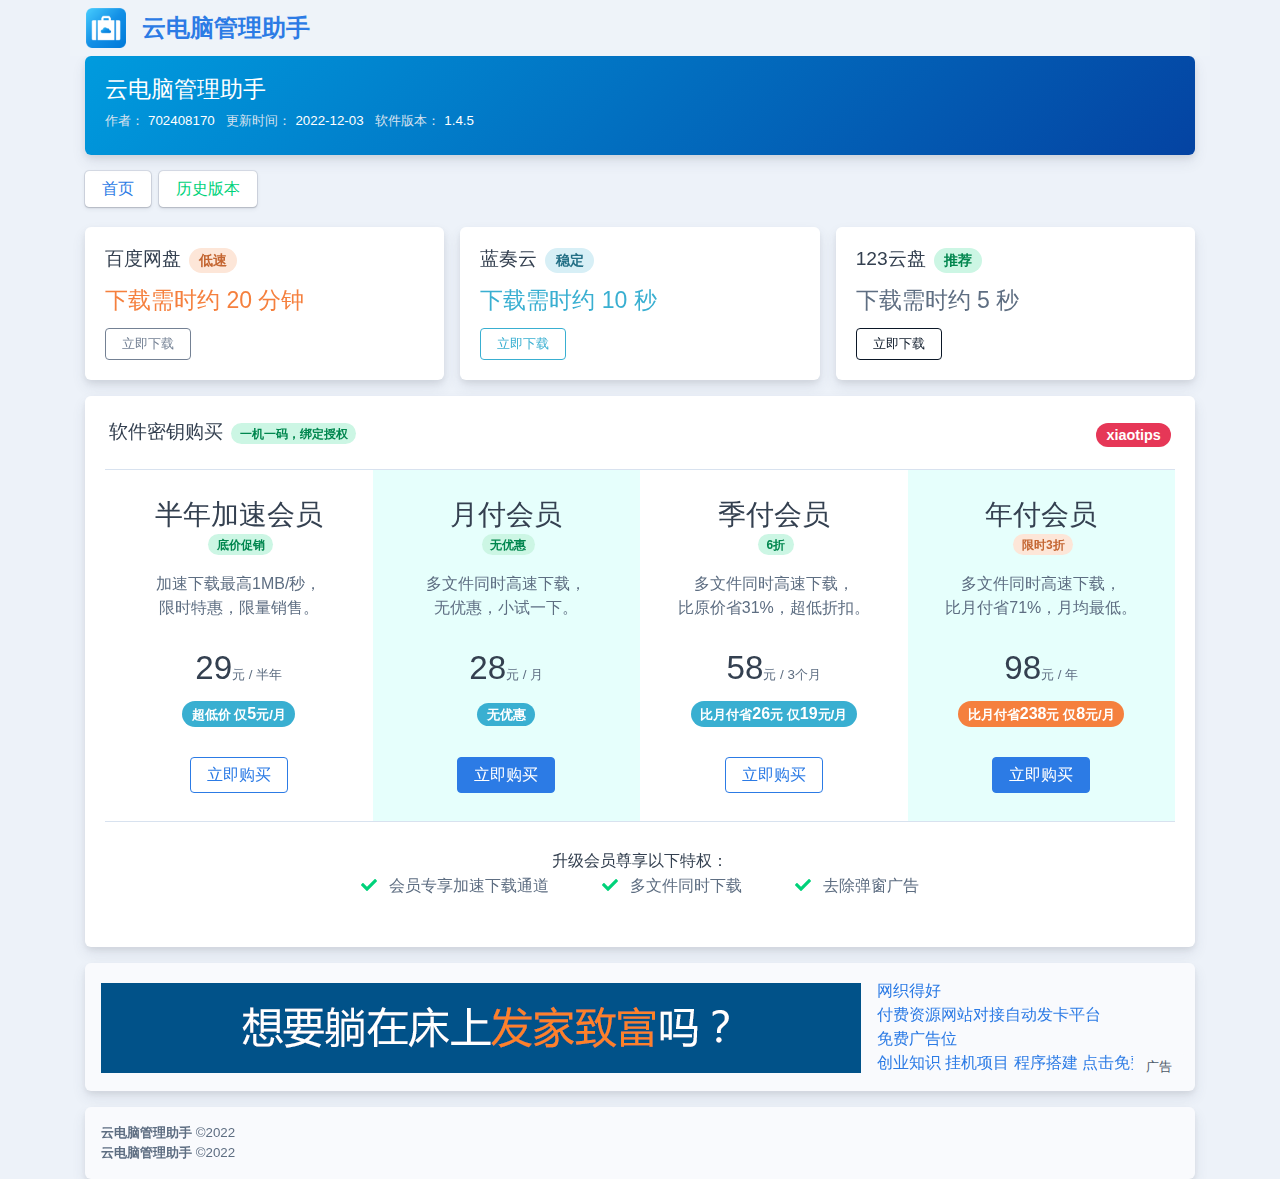
==== index.html @ 450df291 "Add files via upload" ====
<!DOCTYPE html>
<!-- saved from url=(0077)file:///L:/%E5%BF%AB%E9%80%9F%E8%AE%BF%E9%97%AE/%E6%A1%8C%E9%9D%A2/index.html -->
<html dir="ltr" class="fontawesome-i2svg-active fontawesome-i2svg-complete"><head><meta http-equiv="Content-Type" content="text/html; charset=UTF-8">
    
    <meta name="viewport" content="width=device-width,initial-scale=1">
	<meta name="renderer" content="webkit">
	<meta name="force-rendering" content="webkit">
	<meta http-equiv="X-UA-Compatible" content="IE=edge,chrome=1">
	<meta name="referrer" content="always">


    <!-- ===============================================-->
    <!--    Document Title-->
    <!-- ===============================================-->
    <title>云电脑管理助手 - 下载</title>


    <!-- ===============================================-->
    <!--    Favicons-->
    <!-- ===============================================-->
    <style type="text/css">svg:not(:root).svg-inline--fa{overflow:visible}.svg-inline--fa{display:inline-block;font-size:inherit;height:1em;overflow:visible;vertical-align:-.125em}.svg-inline--fa.fa-lg{vertical-align:-.225em}.svg-inline--fa.fa-w-1{width:.0625em}.svg-inline--fa.fa-w-2{width:.125em}.svg-inline--fa.fa-w-3{width:.1875em}.svg-inline--fa.fa-w-4{width:.25em}.svg-inline--fa.fa-w-5{width:.3125em}.svg-inline--fa.fa-w-6{width:.375em}.svg-inline--fa.fa-w-7{width:.4375em}.svg-inline--fa.fa-w-8{width:.5em}.svg-inline--fa.fa-w-9{width:.5625em}.svg-inline--fa.fa-w-10{width:.625em}.svg-inline--fa.fa-w-11{width:.6875em}.svg-inline--fa.fa-w-12{width:.75em}.svg-inline--fa.fa-w-13{width:.8125em}.svg-inline--fa.fa-w-14{width:.875em}.svg-inline--fa.fa-w-15{width:.9375em}.svg-inline--fa.fa-w-16{width:1em}.svg-inline--fa.fa-w-17{width:1.0625em}.svg-inline--fa.fa-w-18{width:1.125em}.svg-inline--fa.fa-w-19{width:1.1875em}.svg-inline--fa.fa-w-20{width:1.25em}.svg-inline--fa.fa-pull-left{margin-right:.3em;width:auto}.svg-inline--fa.fa-pull-right{margin-left:.3em;width:auto}.svg-inline--fa.fa-border{height:1.5em}.svg-inline--fa.fa-li{width:2em}.svg-inline--fa.fa-fw{width:1.25em}.fa-layers svg.svg-inline--fa{bottom:0;left:0;margin:auto;position:absolute;right:0;top:0}.fa-layers{display:inline-block;height:1em;position:relative;text-align:center;vertical-align:-.125em;width:1em}.fa-layers svg.svg-inline--fa{-webkit-transform-origin:center center;transform-origin:center center}.fa-layers-counter,.fa-layers-text{display:inline-block;position:absolute;text-align:center}.fa-layers-text{left:50%;top:50%;-webkit-transform:translate(-50%,-50%);transform:translate(-50%,-50%);-webkit-transform-origin:center center;transform-origin:center center}.fa-layers-counter{background-color:#ff253a;border-radius:1em;-webkit-box-sizing:border-box;box-sizing:border-box;color:#fff;height:1.5em;line-height:1;max-width:5em;min-width:1.5em;overflow:hidden;padding:.25em;right:0;text-overflow:ellipsis;top:0;-webkit-transform:scale(.25);transform:scale(.25);-webkit-transform-origin:top right;transform-origin:top right}.fa-layers-bottom-right{bottom:0;right:0;top:auto;-webkit-transform:scale(.25);transform:scale(.25);-webkit-transform-origin:bottom right;transform-origin:bottom right}.fa-layers-bottom-left{bottom:0;left:0;right:auto;top:auto;-webkit-transform:scale(.25);transform:scale(.25);-webkit-transform-origin:bottom left;transform-origin:bottom left}.fa-layers-top-right{right:0;top:0;-webkit-transform:scale(.25);transform:scale(.25);-webkit-transform-origin:top right;transform-origin:top right}.fa-layers-top-left{left:0;right:auto;top:0;-webkit-transform:scale(.25);transform:scale(.25);-webkit-transform-origin:top left;transform-origin:top left}.fa-lg{font-size:1.3333333333em;line-height:.75em;vertical-align:-.0667em}.fa-xs{font-size:.75em}.fa-sm{font-size:.875em}.fa-1x{font-size:1em}.fa-2x{font-size:2em}.fa-3x{font-size:3em}.fa-4x{font-size:4em}.fa-5x{font-size:5em}.fa-6x{font-size:6em}.fa-7x{font-size:7em}.fa-8x{font-size:8em}.fa-9x{font-size:9em}.fa-10x{font-size:10em}.fa-fw{text-align:center;width:1.25em}.fa-ul{list-style-type:none;margin-left:2.5em;padding-left:0}.fa-ul>li{position:relative}.fa-li{left:-2em;position:absolute;text-align:center;width:2em;line-height:inherit}.fa-border{border:solid .08em #eee;border-radius:.1em;padding:.2em .25em .15em}.fa-pull-left{float:left}.fa-pull-right{float:right}.fa.fa-pull-left,.fab.fa-pull-left,.fal.fa-pull-left,.far.fa-pull-left,.fas.fa-pull-left{margin-right:.3em}.fa.fa-pull-right,.fab.fa-pull-right,.fal.fa-pull-right,.far.fa-pull-right,.fas.fa-pull-right{margin-left:.3em}.fa-spin{-webkit-animation:fa-spin 2s infinite linear;animation:fa-spin 2s infinite linear}.fa-pulse{-webkit-animation:fa-spin 1s infinite steps(8);animation:fa-spin 1s infinite steps(8)}@-webkit-keyframes fa-spin{0%{-webkit-transform:rotate(0);transform:rotate(0)}100%{-webkit-transform:rotate(360deg);transform:rotate(360deg)}}@keyframes fa-spin{0%{-webkit-transform:rotate(0);transform:rotate(0)}100%{-webkit-transform:rotate(360deg);transform:rotate(360deg)}}.fa-rotate-90{-webkit-transform:rotate(90deg);transform:rotate(90deg)}.fa-rotate-180{-webkit-transform:rotate(180deg);transform:rotate(180deg)}.fa-rotate-270{-webkit-transform:rotate(270deg);transform:rotate(270deg)}.fa-flip-horizontal{-webkit-transform:scale(-1,1);transform:scale(-1,1)}.fa-flip-vertical{-webkit-transform:scale(1,-1);transform:scale(1,-1)}.fa-flip-both,.fa-flip-horizontal.fa-flip-vertical{-webkit-transform:scale(-1,-1);transform:scale(-1,-1)}:root .fa-flip-both,:root .fa-flip-horizontal,:root .fa-flip-vertical,:root .fa-rotate-180,:root .fa-rotate-270,:root .fa-rotate-90{-webkit-filter:none;filter:none}.fa-stack{display:inline-block;height:2em;position:relative;width:2.5em}.fa-stack-1x,.fa-stack-2x{bottom:0;left:0;margin:auto;position:absolute;right:0;top:0}.svg-inline--fa.fa-stack-1x{height:1em;width:1.25em}.svg-inline--fa.fa-stack-2x{height:2em;width:2.5em}.fa-inverse{color:#fff}.sr-only{border:0;clip:rect(0,0,0,0);height:1px;margin:-1px;overflow:hidden;padding:0;position:absolute;width:1px}.sr-only-focusable:active,.sr-only-focusable:focus{clip:auto;height:auto;margin:0;overflow:visible;position:static;width:auto}.svg-inline--fa .fa-primary{fill:var(--fa-primary-color,currentColor);opacity:1;opacity:var(--fa-primary-opacity,1)}.svg-inline--fa .fa-secondary{fill:var(--fa-secondary-color,currentColor);opacity:.4;opacity:var(--fa-secondary-opacity,.4)}.svg-inline--fa.fa-swap-opacity .fa-primary{opacity:.4;opacity:var(--fa-secondary-opacity,.4)}.svg-inline--fa.fa-swap-opacity .fa-secondary{opacity:1;opacity:var(--fa-primary-opacity,1)}.svg-inline--fa mask .fa-primary,.svg-inline--fa mask .fa-secondary{fill:#000}.fad.fa-inverse{color:#fff}</style><style type="text/css">svg:not(:root).svg-inline--fa{overflow:visible}.svg-inline--fa{display:inline-block;font-size:inherit;height:1em;overflow:visible;vertical-align:-.125em}.svg-inline--fa.fa-lg{vertical-align:-.225em}.svg-inline--fa.fa-w-1{width:.0625em}.svg-inline--fa.fa-w-2{width:.125em}.svg-inline--fa.fa-w-3{width:.1875em}.svg-inline--fa.fa-w-4{width:.25em}.svg-inline--fa.fa-w-5{width:.3125em}.svg-inline--fa.fa-w-6{width:.375em}.svg-inline--fa.fa-w-7{width:.4375em}.svg-inline--fa.fa-w-8{width:.5em}.svg-inline--fa.fa-w-9{width:.5625em}.svg-inline--fa.fa-w-10{width:.625em}.svg-inline--fa.fa-w-11{width:.6875em}.svg-inline--fa.fa-w-12{width:.75em}.svg-inline--fa.fa-w-13{width:.8125em}.svg-inline--fa.fa-w-14{width:.875em}.svg-inline--fa.fa-w-15{width:.9375em}.svg-inline--fa.fa-w-16{width:1em}.svg-inline--fa.fa-w-17{width:1.0625em}.svg-inline--fa.fa-w-18{width:1.125em}.svg-inline--fa.fa-w-19{width:1.1875em}.svg-inline--fa.fa-w-20{width:1.25em}.svg-inline--fa.fa-pull-left{margin-right:.3em;width:auto}.svg-inline--fa.fa-pull-right{margin-left:.3em;width:auto}.svg-inline--fa.fa-border{height:1.5em}.svg-inline--fa.fa-li{width:2em}.svg-inline--fa.fa-fw{width:1.25em}.fa-layers svg.svg-inline--fa{bottom:0;left:0;margin:auto;position:absolute;right:0;top:0}.fa-layers{display:inline-block;height:1em;position:relative;text-align:center;vertical-align:-.125em;width:1em}.fa-layers svg.svg-inline--fa{-webkit-transform-origin:center center;transform-origin:center center}.fa-layers-counter,.fa-layers-text{display:inline-block;position:absolute;text-align:center}.fa-layers-text{left:50%;top:50%;-webkit-transform:translate(-50%,-50%);transform:translate(-50%,-50%);-webkit-transform-origin:center center;transform-origin:center center}.fa-layers-counter{background-color:#ff253a;border-radius:1em;-webkit-box-sizing:border-box;box-sizing:border-box;color:#fff;height:1.5em;line-height:1;max-width:5em;min-width:1.5em;overflow:hidden;padding:.25em;right:0;text-overflow:ellipsis;top:0;-webkit-transform:scale(.25);transform:scale(.25);-webkit-transform-origin:top right;transform-origin:top right}.fa-layers-bottom-right{bottom:0;right:0;top:auto;-webkit-transform:scale(.25);transform:scale(.25);-webkit-transform-origin:bottom right;transform-origin:bottom right}.fa-layers-bottom-left{bottom:0;left:0;right:auto;top:auto;-webkit-transform:scale(.25);transform:scale(.25);-webkit-transform-origin:bottom left;transform-origin:bottom left}.fa-layers-top-right{right:0;top:0;-webkit-transform:scale(.25);transform:scale(.25);-webkit-transform-origin:top right;transform-origin:top right}.fa-layers-top-left{left:0;right:auto;top:0;-webkit-transform:scale(.25);transform:scale(.25);-webkit-transform-origin:top left;transform-origin:top left}.fa-lg{font-size:1.3333333333em;line-height:.75em;vertical-align:-.0667em}.fa-xs{font-size:.75em}.fa-sm{font-size:.875em}.fa-1x{font-size:1em}.fa-2x{font-size:2em}.fa-3x{font-size:3em}.fa-4x{font-size:4em}.fa-5x{font-size:5em}.fa-6x{font-size:6em}.fa-7x{font-size:7em}.fa-8x{font-size:8em}.fa-9x{font-size:9em}.fa-10x{font-size:10em}.fa-fw{text-align:center;width:1.25em}.fa-ul{list-style-type:none;margin-left:2.5em;padding-left:0}.fa-ul>li{position:relative}.fa-li{left:-2em;position:absolute;text-align:center;width:2em;line-height:inherit}.fa-border{border:solid .08em #eee;border-radius:.1em;padding:.2em .25em .15em}.fa-pull-left{float:left}.fa-pull-right{float:right}.fa.fa-pull-left,.fab.fa-pull-left,.fal.fa-pull-left,.far.fa-pull-left,.fas.fa-pull-left{margin-right:.3em}.fa.fa-pull-right,.fab.fa-pull-right,.fal.fa-pull-right,.far.fa-pull-right,.fas.fa-pull-right{margin-left:.3em}.fa-spin{-webkit-animation:fa-spin 2s infinite linear;animation:fa-spin 2s infinite linear}.fa-pulse{-webkit-animation:fa-spin 1s infinite steps(8);animation:fa-spin 1s infinite steps(8)}@-webkit-keyframes fa-spin{0%{-webkit-transform:rotate(0);transform:rotate(0)}100%{-webkit-transform:rotate(360deg);transform:rotate(360deg)}}@keyframes fa-spin{0%{-webkit-transform:rotate(0);transform:rotate(0)}100%{-webkit-transform:rotate(360deg);transform:rotate(360deg)}}.fa-rotate-90{-webkit-transform:rotate(90deg);transform:rotate(90deg)}.fa-rotate-180{-webkit-transform:rotate(180deg);transform:rotate(180deg)}.fa-rotate-270{-webkit-transform:rotate(270deg);transform:rotate(270deg)}.fa-flip-horizontal{-webkit-transform:scale(-1,1);transform:scale(-1,1)}.fa-flip-vertical{-webkit-transform:scale(1,-1);transform:scale(1,-1)}.fa-flip-both,.fa-flip-horizontal.fa-flip-vertical{-webkit-transform:scale(-1,-1);transform:scale(-1,-1)}:root .fa-flip-both,:root .fa-flip-horizontal,:root .fa-flip-vertical,:root .fa-rotate-180,:root .fa-rotate-270,:root .fa-rotate-90{-webkit-filter:none;filter:none}.fa-stack{display:inline-block;height:2em;position:relative;width:2.5em}.fa-stack-1x,.fa-stack-2x{bottom:0;left:0;margin:auto;position:absolute;right:0;top:0}.svg-inline--fa.fa-stack-1x{height:1em;width:1.25em}.svg-inline--fa.fa-stack-2x{height:2em;width:2.5em}.fa-inverse{color:#fff}.sr-only{border:0;clip:rect(0,0,0,0);height:1px;margin:-1px;overflow:hidden;padding:0;position:absolute;width:1px}.sr-only-focusable:active,.sr-only-focusable:focus{clip:auto;height:auto;margin:0;overflow:visible;position:static;width:auto}.svg-inline--fa .fa-primary{fill:var(--fa-primary-color,currentColor);opacity:1;opacity:var(--fa-primary-opacity,1)}.svg-inline--fa .fa-secondary{fill:var(--fa-secondary-color,currentColor);opacity:.4;opacity:var(--fa-secondary-opacity,.4)}.svg-inline--fa.fa-swap-opacity .fa-primary{opacity:.4;opacity:var(--fa-secondary-opacity,.4)}.svg-inline--fa.fa-swap-opacity .fa-secondary{opacity:1;opacity:var(--fa-primary-opacity,1)}.svg-inline--fa mask .fa-primary,.svg-inline--fa mask .fa-secondary{fill:#000}.fad.fa-inverse{color:#fff}</style><link rel="apple-touch-icon" sizes="180x180" href="https://webapi.ctfile.com/assets/img/favicons/apple-touch-icon.png">
    <link rel="icon" type="image/png" sizes="32x32" href="https://webapi.ctfile.com/assets/img/favicons/favicon-32x32.png">
    <link rel="icon" type="image/png" sizes="16x16" href="https://webapi.ctfile.com/assets/img/favicons/favicon-16x16.png">
    <link rel="shortcut icon" type="image/x-icon" href="https://webapi.ctfile.com/assets/img/favicons/favicon.ico">
    <meta name="msapplication-TileImage" content="https://webapi.ctfile.com/assets/img/favicons/mstile-150x150.png">
    <meta name="theme-color" content="#ffffff">


    <!-- ===============================================-->
    <!--    Stylesheets-->
    <!-- ===============================================-->
	<link href="./index_files/dataTables.bootstrap4.min.css" rel="stylesheet">
    <link href="./index_files/responsive.bootstrap4.css" rel="stylesheet">
	<link href="./index_files/jqueryFileTree.css" rel="stylesheet">
    <link href="./index_files/theme.css" rel="stylesheet">
	<link href="./index_files/other.css" rel="stylesheet">
  </head><body><input type="hidden" id="_w_simile" data-inspect-config="3"><script type="text/javascript" src="chrome-extension://odphnbhiddhdpoccbialllejaajemdio/scripts/inspector.js"></script>


  

    <!-- ===============================================-->
    <!--    Main Content-->
    <!-- ===============================================-->
    <main class="main" id="main-content">
<div class="container">

  <div class="content">
    <nav class="navbar navbar-light navbar-glass fs--1 font-weight-semi-bold row navbar-top sticky-kit navbar-expand">
    <button class="navbar-toggler collapsed" type="button" data-toggle="collapse" data-target="#navbarVerticalCollapse" aria-controls="navbarVerticalCollapse" aria-expanded="false" aria-label="Toggle navigation"><span class="navbar-toggler-icon"></span></button><a class="navbar-brand text-left" rv-href="file.web_url" href="https://www.ctfile.com/tokenGo.php?token=o2feo2mc7vdmn1lat2i27&amp;url=https%3A%2F%2Fwww.ctfile.com">
        <div class="d-flex align-items-center"><img class="mr-3" src="./index_files/zr21DH.png" alt="" width="40"><span>云电脑管理助手</span>
        </div>
    </a>
            
        
    </nav></div>
    <div class="card mb-3">
      <div class="card-body rounded-soft bg-gradient">
        <div class="row text-white align-items-center no-gutters">
          <div class="col">
            <h4 class="text-white mb-2">云电脑管理助手</h4>
            <p class="fs--1 mb-1">
              <span class="text-300 mr-1">作者：</span>702408170
              <span class="text-300 mr-1 ml-2">更新时间：</span>2022-12-03
              <span class="text-300 mr-1 ml-2">软件版本：</span>1.4.5
            </p>
          </div>
        </div>
      </div>
    </div>

    <div class="mb-3">
      <a href="file:///L:/" class="btn btn-falcon-primary mr-1 mb-1" "="">首页</a>
      
      <a href="https://www.123pan.com/s/f5qA-YOO3v" class="btn btn-falcon-success mr-1 mb-1">历史版本</a>

      <button rv-show="file.is_vip" class="btn btn-falcon-default mr-1 mb-1" type="button" onclick="file_down( 0, 1)" style="display: none;">客户端下载
      </button>
	  <a class="btn btn-falcon-danger mr-1 mb-1" rv-show="file.us_downurl_a" rv-href="file.us_downurl_a" style="display: none;">北美下载点</a>
    </div>


    <div class="card-deck" rv-show="file.is_vip" style="display: none;">
      <div class="card mb-3 overflow-hidden" style="min-width: 12rem">
        <div class="bg-holder bg-card" style="background-image:url(https://webapi.ctfile.com/assets/img/illustrations/corner-1.png);">
        </div>
        <!--/.bg-holder-->

        <div class="card-body position-relative">
          <h5>电信下载<span class="badge badge-soft-warning rounded-capsule ml-2">VIP专用</span></h5>
          <a class="btn btn-outline-secondary fs-1 mt-3" rv-href="file.vip_dx_url">立即下载</a>
        </div>
      </div>
      <div class="card mb-3 overflow-hidden" style="min-width: 12rem">
        <div class="bg-holder bg-card" style="background-image:url(https://webapi.ctfile.com/assets/img/illustrations/corner-2.png);">
        </div>
        <!--/.bg-holder-->

        <div class="card-body position-relative">
          <h5>联通下载<span class="badge badge-soft-info rounded-capsule ml-2">VIP专用</span></h5>
          <a class="btn btn-outline-info fs-1 mt-3" rv-href="file.vip_lt_url">立即下载</a>
        </div>
      </div>
      <div class="card mb-3 overflow-hidden" style="min-width: 12rem">
        <div class="bg-holder bg-card" style="background-image:url(https://webapi.ctfile.com/assets/img/illustrations/corner-3.png);">
        </div>
        <!--/.bg-holder-->

        <div class="card-body position-relative">
          <h5>移动下载<span class="badge badge-soft-success rounded-capsule ml-2">VIP专用</span></h5>
          <a class="btn btn-outline-dark fs-1 mt-3" rv-href="file.vip_yd_url">立即下载</a>
        </div>
      </div>
    </div>


    <div class="card-deck" rv-hide="file.is_vip">
      <div class="card mb-3 overflow-hidden" style="min-width: 12rem" rv-hide="file.app_only">
        <div class="bg-holder bg-card" style="background-image:url(https://webapi.ctfile.com/assets/img/illustrations/corner-1.png);">
        </div>
        <!--/.bg-holder-->

        <div class="card-body position-relative">
          <h5>百度网盘<span class="badge badge-soft-warning rounded-capsule ml-2">低速</span></h5>
          <div class="display-4 fs-2 mb-3 mt-3 font-weight-normal text-warning">下载需时约 20 分钟</div>
          <a href="http://pan.baidu.com/" class="btn btn-outline-secondary fs--1" onclick="file_down( 0, 0)">立即下载</a>
        </div>
      </div>
      <div class="card mb-3 overflow-hidden" style="min-width: 12rem">
        <div class="bg-holder bg-card" style="background-image:url(https://webapi.ctfile.com/assets/img/illustrations/corner-2.png);">
        </div>
        <!--/.bg-holder-->

        <div class="card-body position-relative">
          <h5>蓝奏云<span class="badge badge-soft-info rounded-capsule ml-2">稳定</span></h5>
          <div class="display-4 fs-2 mb-3 mt-3 font-weight-normal text-info">下载需时约 10 秒</div>
          <a href="http://lanzouy.com/" class="btn btn-outline-info fs--1" onclick="file_down( 0, 1)">立即下载</a>
        </div>
      </div>
      <div class="card mb-3 overflow-hidden" style="min-width: 12rem">
        <div class="bg-holder bg-card" style="background-image:url(https://webapi.ctfile.com/assets/img/illustrations/corner-3.png);">
        </div>
        <!--/.bg-holder-->

        <div class="card-body position-relative">
          <h5>123云盘<span class="badge badge-soft-success rounded-capsule ml-2">推荐</span></h5>
          <div class="display-4 fs-2 mb-3 mt-3 font-weight-normal">下载需时约 5 秒</div>
          <a href="http://123pan.com/" class="btn btn-outline-dark fs--1 " onclick="CloseAndScrollToVIP()">立即下载</a>
        </div>
      </div>
    </div>



    <!----- 付费但未注册用户显示 --------->
    <div class="card bg-light mb-3" rv-show="file.vip_guest" style="display: none;">
      <div class="card-body p-3">
        <div class="row justify-content-center justify-content-sm-between">
          <div class="col-sm-auto text-center">
          </div>
        </div>

      </div>
    </div>

    <div class="h-100 card mb-3" rv-hide="file.is_super">
      <div class="card-body">
        <div class="row no-gutters">
          <div class="col-12 mb-3">
            <div class="row justify-content-sm-between p-1">
              <div class="col-sm-auto text-center">
                <h5 class="d-inline-block">软件密钥购买</h5><span class="badge badge-soft-success badge-pill ml-2">一机一码，绑定授权</span>
              </div>
              <div class="col-sm-auto fs-1 mt-1 mt-sm-0" rv-hide="file.is_vip">
                <span class="badge badge-pill badge-danger">xiaotips</span>
              </div>
              <div class="col-sm-auto fs-1 mt-1 mt-sm-0" rv-show="file.is_vip" style="display: none;">
                <span class="badge badge-pill badge-danger">升级会员享立减优惠！</span>
              </div>
            </div>
          </div>
          <div class="col-lg-3 border-top border-bottom">
            <div class="h-100">
              <div class="text-center p-4">
                <h3 class="font-weight-normal my-0">半年加速会员</h3>
                <span class="badge badge-soft-success badge-pill ml-1">底价促销</span>
                <p class="mt-3" rv-html="lang.vipbox.vip_m_highlight">加速下载最高1MB/秒，<br>限时特惠，限量销售。</p>
                <h2 class="font-weight-medium my-4" rv-html="lang.pricing.vip_m_intro"> 29<small class="fs--1 text-700">元 / 半年</small> <br><span class="fs--1 badge badge-info badge-pill">超低价 仅<span class="fs-0">5</span>元/月</span></h2><button class="btn btn-outline-primary" onclick="vip_buy(7)">立即购买</button>
              </div>
            </div>
          </div>
          <div class="col-lg-3 border-top border-bottom">
            <div class="h-100" style="background-color: rgba(115, 255, 236, 0.18)">
              <div class="text-center p-4">
                <h3 class="font-weight-normal my-0">月付会员</h3>
                <span class="badge badge-soft-success badge-pill ml-1">无优惠</span>
                <p class="mt-3" rv-html="lang.vipbox.vip_y_highlight">多文件同时高速下载，<br>无优惠，小试一下。</p>
                <h2 class="font-weight-medium my-4" rv-html="lang.pricing.vip_y_intro"> 28<small class="fs--1 text-700">元 / 月</small> <br><span class="fs--1 badge badge-info badge-pill">无优惠</span></h2><button class="btn btn-primary" onclick="vip_buy(2)">立即购买</button>
              </div>
            </div>
          </div>
          <div class="col-lg-3 border-top border-bottom">
            <div class="h-100">
              <div class="text-center p-4">
                <h3 class="font-weight-normal my-0">季付会员</h3>
                <span class="badge badge-soft-success badge-pill ml-1">6折</span>
                <p class="mt-3" rv-html="lang.vipbox.super_m_highlight">多文件同时高速下载，<br>比原价省31%，超低折扣。</p>
                <h2 class="font-weight-medium my-4" rv-html="lang.pricing.super_m_intro"> 58<small class="fs--1 text-700">元 / 3个月</small> <br><span class="fs--1 badge badge-info badge-pill">比月付省<span class="fs-0">26</span>元 仅<span class="fs-0">19</span>元/月</span></h2><button class="btn btn-outline-primary" onclick="vip_buy(5)">立即购买</button>
              </div>
            </div>
          </div>
          <div class="col-lg-3 border-top border-bottom">
            <div class="h-100" style="background-color: rgba(115, 255, 236, 0.18)">
              <div class="text-center p-4">
                <h3 class="font-weight-normal my-0">年付会员</h3>
                <span class="badge badge-soft-warning badge-pill ml-1">限时3折</span>
                <p class="mt-3" rv-html="lang.vipbox.super_y_highlight">多文件同时高速下载，<br>比月付省71%，月均最低。</p>
                <h2 class="font-weight-medium my-4" rv-html="lang.pricing.super_y_intro"> 98<small class="fs--1 text-700">元 / 年</small> <br><span class="fs--1 badge badge-warning badge-pill">比月付省<span class="fs-0">238</span>元 仅<span class="fs-0">8</span>元/月</span></h2><button class="btn btn-primary" onclick="vip_buy(9)">立即购买</button>
              </div>
            </div>
          </div>
          <div class="col-12 text-center px-3 px-sm-4 py-4">
            <h5 class="font-weight-medium fs-0">升级会员尊享以下特权：</h5>
            <svg class="svg-inline--fa fa-check fa-w-16 mr-2 text-success" aria-hidden="true" focusable="false" data-prefix="fas" data-icon="check" role="img" xmlns="http://www.w3.org/2000/svg" viewBox="0 0 512 512" data-fa-i2svg=""><path fill="currentColor" d="M173.898 439.404l-166.4-166.4c-9.997-9.997-9.997-26.206 0-36.204l36.203-36.204c9.997-9.998 26.207-9.998 36.204 0L192 312.69 432.095 72.596c9.997-9.997 26.207-9.997 36.204 0l36.203 36.204c9.997 9.997 9.997 26.206 0 36.204l-294.4 294.401c-9.998 9.997-26.207 9.997-36.204-.001z"></path></svg><!-- <span class="mr-2 fas fa-check text-success"></span> --> <span rv-html="lang.vipbox.vip_hl_1">会员专享加速下载通道</span>
            <svg class="svg-inline--fa fa-check fa-w-16 ml-5 mr-2 text-success" aria-hidden="true" focusable="false" data-prefix="fas" data-icon="check" role="img" xmlns="http://www.w3.org/2000/svg" viewBox="0 0 512 512" data-fa-i2svg=""><path fill="currentColor" d="M173.898 439.404l-166.4-166.4c-9.997-9.997-9.997-26.206 0-36.204l36.203-36.204c9.997-9.998 26.207-9.998 36.204 0L192 312.69 432.095 72.596c9.997-9.997 26.207-9.997 36.204 0l36.203 36.204c9.997 9.997 9.997 26.206 0 36.204l-294.4 294.401c-9.998 9.997-26.207 9.997-36.204-.001z"></path></svg><!-- <span class="ml-5 mr-2 fas fa-check text-success"></span> --> <span rv-html="lang.vipbox.vip_hl_2">多文件同时下载</span>
            <svg class="svg-inline--fa fa-check fa-w-16 ml-5 mr-2 text-success" aria-hidden="true" focusable="false" data-prefix="fas" data-icon="check" role="img" xmlns="http://www.w3.org/2000/svg" viewBox="0 0 512 512" data-fa-i2svg=""><path fill="currentColor" d="M173.898 439.404l-166.4-166.4c-9.997-9.997-9.997-26.206 0-36.204l36.203-36.204c9.997-9.998 26.207-9.998 36.204 0L192 312.69 432.095 72.596c9.997-9.997 26.207-9.997 36.204 0l36.203 36.204c9.997 9.997 9.997 26.206 0 36.204l-294.4 294.401c-9.998 9.997-26.207 9.997-36.204-.001z"></path></svg><!-- <span class="ml-5 mr-2 fas fa-check text-success"></span> --> <span rv-html="lang.vipbox.vip_hl_3">去除弹窗广告</span>
          </div>
        </div>
      </div>
    </div>

    <div class="card bg-light mb-3">
      <div class="card-body p-3 d-flex flex-row">
        <div class="mt-1" style="width: 760px;" id="760ad">
          <script src="./index_files/iz.php"></script>
        <iframe src="./index_files/popview.html" width="760" height="90" align="center,center" vspace="0" hspace="0" marginwidth="0" marginheight="0" scrolling="no" frameborder="0" style="border:0; vertical-align:bottom;margin:0;" allowtransparency="true"></iframe></div>
        <div class="flex-fill text-left ml-3 fs-0">
          <ul id="ad_text" class="list-unstyled mb-0">	<li><a id="ctd_ad_0_0" href="https://mydisplay.ctfile.com/ad_display.php?id=36045" target="_blank">网织得好</a></li>	<li><a id="ctd_ad_0_1" href="https://mydisplay.ctfile.com/ad_display.php?id=35652" target="_blank">付费资源网站对接自动发卡平台</a></li>	<li><a id="ctd_ad_0_2" href="https://mydisplay.ctfile.com/ad_display.php?id=35978" target="_blank">免费广告位</a></li>	<li><a id="ctd_ad_0_3" href="https://mydisplay.ctfile.com/ad_display.php?id=35477" target="_blank">创业知识 挂机项目 程序搭建 点击免费获取</a></li></ul>
        </div>
      </div>
      <div style="position:absolute; right:10px; bottom:10px;"><a class="btn btn-sm btn-light fs--1" target="_blank" href="https://www.ctfile.com/p/media">广告</a></div>
    </div>

    <div class="card bg-light">
      <div class="card-body p-3">
        <div class="row justify-content-center justify-content-sm-between">
          <div class="col-sm-auto text-center">
            <p class="fs--1 mb-0"> <strong> 云电脑管理助手 </strong> ©2022<strong></strong> </p>
            <p class="fs--1 mb-0"> <strong> 云电脑管理助手 </strong> ©2022<strong></strong> </p>
          </div>
        </div>

      </div>
    </div>

  <script>
    var second_left = 86094;

    function updateTimeLeft() {
      second_left = second_left - 1;
      $("#ctp_time_left").text(remainingTime(second_left));
    }
    if (typeof vip_timer_id !== 'undefined') {
      window.clearInterval(vip_timer_id);
    }
    updateTimeLeft();
    var vip_timer_id = setInterval("updateTimeLeft()", 1000);
  </script></div></main>
    <!-- ===============================================-->
    <!--    End of Main Content-->
    <!-- ===============================================-->
	
	
	<div aria-live="polite" aria-atomic="true">
	  <!-- Position it -->
	  <div style="position: fixed; top: 10px; right: 10px; z-index: 99999;">

		<!-- Then put toasts within -->
		<div class="toast hide" role="alert" aria-live="assertive" aria-atomic="true" data-delay="5000">
		  <div class="toast-header p-2">
			<strong class="mr-auto" id="toast-title">操作提示</strong>
			<small class="text-muted">刚刚</small>
			<button type="button" class="ml-2 mb-1 close" data-dismiss="toast" aria-label="Close">
			  <span aria-hidden="true">×</span>
			</button>
		  </div>
		  <div class="toast-body p-3 bg-primary text-light" id="toast-message">
			 
		  </div>
		</div>
	  </div>
	</div>
	
	
	<div style="display:none;">
		<iframe id="doubleclick_log" src="./index_files/saved_resource.html"></iframe>
	</div>

  <!-- ===============================================-->
	<!--    JavaScripts-->
	<!-- ===============================================-->
	<script>
		var template_url = "https://webapi.ctfile.com";
	</script>
	<script src="./index_files/jquery.min.js.下载"></script>
	<script src="./index_files/popper.min.js.下载"></script>
	<script src="./index_files/bootstrap.js.下载"></script>
	<script src="./index_files/other.js.下载"></script>
	<script src="./index_files/jquery.dataTables.min.js.下载"></script>
	<script src="./index_files/dataTables.bootstrap4.min.js.下载"></script>
	<script src="./index_files/dataTables.responsive.js.下载"></script>
	<script src="./index_files/responsive.bootstrap4.js.下载"></script>
	<script src="./index_files/rivets.bundled.min.js.下载"></script>
	<script src="./index_files/jquery.form.min.js.下载"></script>
	<script src="./index_files/jquery.filetree.js.下载"></script>
	<script src="./index_files/jquery.slimscroll.js.下载"></script>
	<script src="./index_files/clipboard.min.js.下载"></script>
	<script src="./index_files/other.js(1).下载"></script><div class="modal fade" id="infoModal" tabindex="-1" role="dialog" aria-hidden="true"></div>
<div class="modal fade" id="infoModal" tabindex="-1" role="dialog" aria-hidden="true"></div>

	<script src="./index_files/otherdownload.js.下载"></script>

  

</body></html>
---- index_files/responsive.bootstrap4.css ----
table.dataTable.dtr-inline.collapsed > tbody > tr > td.child,
table.dataTable.dtr-inline.collapsed > tbody > tr > th.child,
table.dataTable.dtr-inline.collapsed > tbody > tr > td.dataTables_empty {
  cursor: default !important;
}
table.dataTable.dtr-inline.collapsed > tbody > tr > td.child:before,
table.dataTable.dtr-inline.collapsed > tbody > tr > th.child:before,
table.dataTable.dtr-inline.collapsed > tbody > tr > td.dataTables_empty:before {
  display: none !important;
}
table.dataTable.dtr-inline.collapsed > tbody > tr[role="row"] > td:first-child,
table.dataTable.dtr-inline.collapsed > tbody > tr[role="row"] > th:first-child {
  position: relative;
  padding-left: 30px;
  cursor: pointer;
}
table.dataTable.dtr-inline.collapsed > tbody > tr[role="row"] > td:first-child:before,
table.dataTable.dtr-inline.collapsed > tbody > tr[role="row"] > th:first-child:before {
  top: 12px;
  left: 4px;
  height: 14px;
  width: 14px;
  display: block;
  position: absolute;
  color: white;
  border: 2px solid white;
  border-radius: 14px;
  box-shadow: 0 0 3px #444;
  box-sizing: content-box;
  text-align: center;
  text-indent: 0 !important;
  font-family: 'Courier New', Courier, monospace;
  line-height: 14px;
  content: '+';
  background-color: #0275d8;
}
table.dataTable.dtr-inline.collapsed > tbody > tr.parent > td:first-child:before,
table.dataTable.dtr-inline.collapsed > tbody > tr.parent > th:first-child:before {
  content: '-';
  background-color: #d33333;
}
table.dataTable.dtr-inline.collapsed.compact > tbody > tr > td:first-child,
table.dataTable.dtr-inline.collapsed.compact > tbody > tr > th:first-child {
  padding-left: 27px;
}
table.dataTable.dtr-inline.collapsed.compact > tbody > tr > td:first-child:before,
table.dataTable.dtr-inline.collapsed.compact > tbody > tr > th:first-child:before {
  top: 5px;
  left: 4px;
  height: 14px;
  width: 14px;
  border-radius: 14px;
  line-height: 14px;
  text-indent: 3px;
}
table.dataTable.dtr-column > tbody > tr > td.control,
table.dataTable.dtr-column > tbody > tr > th.control {
  position: relative;
  cursor: pointer;
}
table.dataTable.dtr-column > tbody > tr > td.control:before,
table.dataTable.dtr-column > tbody > tr > th.control:before {
  top: 50%;
  left: 50%;
  height: 16px;
  width: 16px;
  margin-top: -10px;
  margin-left: -10px;
  display: block;
  position: absolute;
  color: white;
  border: 2px solid white;
  border-radius: 14px;
  box-shadow: 0 0 3px #444;
  box-sizing: content-box;
  text-align: center;
  text-indent: 0 !important;
  font-family: 'Courier New', Courier, monospace;
  line-height: 14px;
  content: '+';
  background-color: #0275d8;
}
table.dataTable.dtr-column > tbody > tr.parent td.control:before,
table.dataTable.dtr-column > tbody > tr.parent th.control:before {
  content: '-';
  background-color: #d33333;
}
table.dataTable > tbody > tr.child {
  padding: 0.5em 1em;
}
table.dataTable > tbody > tr.child:hover {
  background: transparent !important;
}
table.dataTable > tbody > tr.child ul.dtr-details {
  display: inline-block;
  list-style-type: none;
  margin: 0;
  padding: 0;
}
table.dataTable > tbody > tr.child ul.dtr-details > li {
  border-bottom: 1px solid #efefef;
  padding: 0.5em 0;
}
table.dataTable > tbody > tr.child ul.dtr-details > li:first-child {
  padding-top: 0;
}
table.dataTable > tbody > tr.child ul.dtr-details > li:last-child {
  border-bottom: none;
}
table.dataTable > tbody > tr.child span.dtr-title {
  display: inline-block;
  min-width: 75px;
  font-weight: bold;
}

div.dtr-modal {
  position: fixed;
  box-sizing: border-box;
  top: 0;
  left: 0;
  height: 100%;
  width: 100%;
  z-index: 100;
  padding: 10em 1em;
}
div.dtr-modal div.dtr-modal-display {
  position: absolute;
  top: 0;
  left: 0;
  bottom: 0;
  right: 0;
  width: 50%;
  height: 50%;
  overflow: auto;
  margin: auto;
  z-index: 102;
  overflow: auto;
  background-color: #f5f5f7;
  border: 1px solid black;
  border-radius: 0.5em;
  box-shadow: 0 12px 30px rgba(0, 0, 0, 0.6);
}
div.dtr-modal div.dtr-modal-content {
  position: relative;
  padding: 1em;
}
div.dtr-modal div.dtr-modal-close {
  position: absolute;
  top: 6px;
  right: 6px;
  width: 22px;
  height: 22px;
  border: 1px solid #eaeaea;
  background-color: #f9f9f9;
  text-align: center;
  border-radius: 3px;
  cursor: pointer;
  z-index: 12;
}
div.dtr-modal div.dtr-modal-close:hover {
  background-color: #eaeaea;
}
div.dtr-modal div.dtr-modal-background {
  position: fixed;
  top: 0;
  left: 0;
  right: 0;
  bottom: 0;
  z-index: 101;
  background: rgba(0, 0, 0, 0.6);
}

@media screen and (max-width: 767px) {
  div.dtr-modal div.dtr-modal-display {
    width: 95%;
  }
}
div.dtr-bs-modal table.table tr:first-child td {
  border-top: none;
}
---- index_files/jqueryFileTree.css ----
UL.jqueryFileTree {
	padding: 0px;
	margin: 0px;
	padding-right: 2px;
}

UL.jqueryFileTree LI {
	list-style: none;
	padding: 0px;
	padding-left: 20px;
	margin: 0px;
	white-space: nowrap;
}

UL.jqueryFileTree A {
	color: #333;
	text-decoration: none;
	display: inline-block;
	padding: 0px 2px;
}

UL.jqueryFileTree A:hover {
	background: #BDF;
}

UL.jqueryFileTree A.selected {
	background: #BDF;
}

/* Core Styles */

.jqueryFileTree LI.expanded i{ 
background:url('https://static.ctfile.com/img/btn_icon.gif') no-repeat scroll -2px -227px transparent;
	margin-right:2px;
	height:18px;
	width:22px;
	display: inline-block;
	zoom: 1;
	vertical-align: middle;
}

.jqueryFileTree  LI.collapsed  i{
background:url('https://static.ctfile.com/img/btn_icon.gif') no-repeat scroll -1px -205px transparent;
	margin-right:2px;
	height:18px;
	width:22px;
	display: inline-block;
	zoom: 1;
	vertical-align: middle;

 }


.folderlist {
	width: auto;
	height: 250px;
	border: 1px solid #c1c1c1;
	padding: 1px 0 1px 5px;
	overflow: auto;
	background-color: #fff;
}
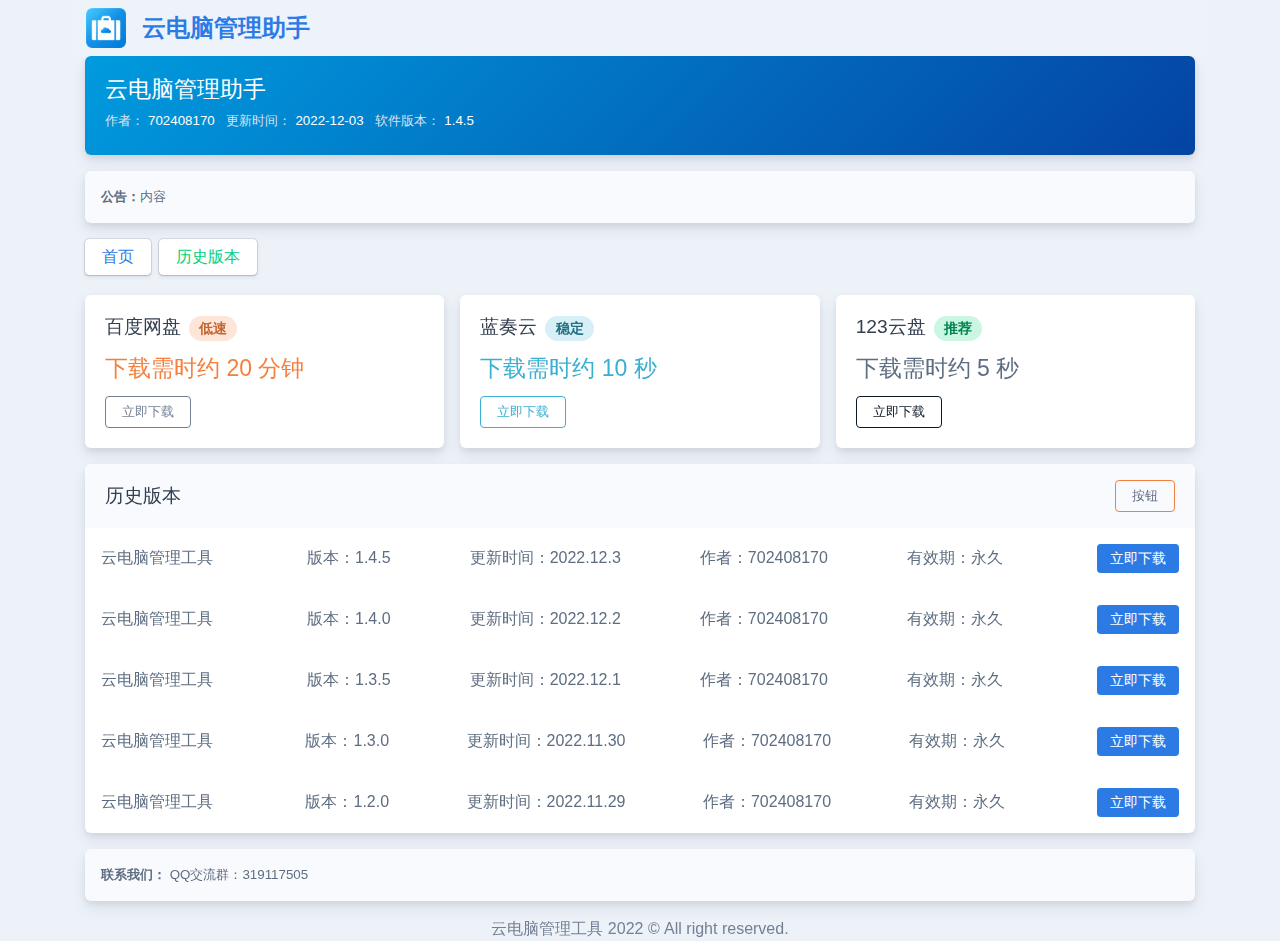
==== commit 5e551e5b: "Update index.html" ====
--- a/index.html
+++ b/index.html
@@ -34,7 +34,6 @@
 	<link href="./index_files/jqueryFileTree.css" rel="stylesheet">
     <link href="./index_files/theme.css" rel="stylesheet">
 	<link href="./index_files/other.css" rel="stylesheet">
-  </head><body><input type="hidden" id="_w_simile" data-inspect-config="3"><script type="text/javascript" src="chrome-extension://odphnbhiddhdpoccbialllejaajemdio/scripts/inspector.js"></script>
 
 
   
@@ -69,6 +68,19 @@
       </div>
     </div>
 
+    <!----- 公告 --------->
+    <div class="card bg-light">
+      <div class="card-body p-3">
+        <div class="row justify-content-center justify-content-sm-between">
+          <div class="col-sm-auto text-center">
+            <p class="fs--1 mb-0"> <strong> 公告：</strong>内容</p>
+          </div>
+        </div>
+      </div>
+    </div>
+    </p>
+
+
     <div class="mb-3">
       <a href="file:///L:/" class="btn btn-falcon-primary mr-1 mb-1" "="">首页</a>
       
@@ -149,8 +161,7 @@
         </div>
       </div>
     </div>
-
-
+	
 
     <!----- 付费但未注册用户显示 --------->
     <div class="card bg-light mb-3" rv-show="file.vip_guest" style="display: none;">
@@ -163,163 +174,138 @@
       </div>
     </div>
 
-    <div class="h-100 card mb-3" rv-hide="file.is_super">
-      <div class="card-body">
-        <div class="row no-gutters">
-          <div class="col-12 mb-3">
-            <div class="row justify-content-sm-between p-1">
-              <div class="col-sm-auto text-center">
-                <h5 class="d-inline-block">软件密钥购买</h5><span class="badge badge-soft-success badge-pill ml-2">一机一码，绑定授权</span>
-              </div>
-              <div class="col-sm-auto fs-1 mt-1 mt-sm-0" rv-hide="file.is_vip">
-                <span class="badge badge-pill badge-danger">xiaotips</span>
-              </div>
-              <div class="col-sm-auto fs-1 mt-1 mt-sm-0" rv-show="file.is_vip" style="display: none;">
-                <span class="badge badge-pill badge-danger">升级会员享立减优惠！</span>
-              </div>
-            </div>
-          </div>
-          <div class="col-lg-3 border-top border-bottom">
-            <div class="h-100">
-              <div class="text-center p-4">
-                <h3 class="font-weight-normal my-0">半年加速会员</h3>
-                <span class="badge badge-soft-success badge-pill ml-1">底价促销</span>
-                <p class="mt-3" rv-html="lang.vipbox.vip_m_highlight">加速下载最高1MB/秒，<br>限时特惠，限量销售。</p>
-                <h2 class="font-weight-medium my-4" rv-html="lang.pricing.vip_m_intro"> 29<small class="fs--1 text-700">元 / 半年</small> <br><span class="fs--1 badge badge-info badge-pill">超低价 仅<span class="fs-0">5</span>元/月</span></h2><button class="btn btn-outline-primary" onclick="vip_buy(7)">立即购买</button>
-              </div>
-            </div>
-          </div>
-          <div class="col-lg-3 border-top border-bottom">
-            <div class="h-100" style="background-color: rgba(115, 255, 236, 0.18)">
-              <div class="text-center p-4">
-                <h3 class="font-weight-normal my-0">月付会员</h3>
-                <span class="badge badge-soft-success badge-pill ml-1">无优惠</span>
-                <p class="mt-3" rv-html="lang.vipbox.vip_y_highlight">多文件同时高速下载，<br>无优惠，小试一下。</p>
-                <h2 class="font-weight-medium my-4" rv-html="lang.pricing.vip_y_intro"> 28<small class="fs--1 text-700">元 / 月</small> <br><span class="fs--1 badge badge-info badge-pill">无优惠</span></h2><button class="btn btn-primary" onclick="vip_buy(2)">立即购买</button>
-              </div>
-            </div>
-          </div>
-          <div class="col-lg-3 border-top border-bottom">
-            <div class="h-100">
-              <div class="text-center p-4">
-                <h3 class="font-weight-normal my-0">季付会员</h3>
-                <span class="badge badge-soft-success badge-pill ml-1">6折</span>
-                <p class="mt-3" rv-html="lang.vipbox.super_m_highlight">多文件同时高速下载，<br>比原价省31%，超低折扣。</p>
-                <h2 class="font-weight-medium my-4" rv-html="lang.pricing.super_m_intro"> 58<small class="fs--1 text-700">元 / 3个月</small> <br><span class="fs--1 badge badge-info badge-pill">比月付省<span class="fs-0">26</span>元 仅<span class="fs-0">19</span>元/月</span></h2><button class="btn btn-outline-primary" onclick="vip_buy(5)">立即购买</button>
-              </div>
-            </div>
-          </div>
-          <div class="col-lg-3 border-top border-bottom">
-            <div class="h-100" style="background-color: rgba(115, 255, 236, 0.18)">
-              <div class="text-center p-4">
-                <h3 class="font-weight-normal my-0">年付会员</h3>
-                <span class="badge badge-soft-warning badge-pill ml-1">限时3折</span>
-                <p class="mt-3" rv-html="lang.vipbox.super_y_highlight">多文件同时高速下载，<br>比月付省71%，月均最低。</p>
-                <h2 class="font-weight-medium my-4" rv-html="lang.pricing.super_y_intro"> 98<small class="fs--1 text-700">元 / 年</small> <br><span class="fs--1 badge badge-warning badge-pill">比月付省<span class="fs-0">238</span>元 仅<span class="fs-0">8</span>元/月</span></h2><button class="btn btn-primary" onclick="vip_buy(9)">立即购买</button>
-              </div>
-            </div>
-          </div>
-          <div class="col-12 text-center px-3 px-sm-4 py-4">
-            <h5 class="font-weight-medium fs-0">升级会员尊享以下特权：</h5>
-            <svg class="svg-inline--fa fa-check fa-w-16 mr-2 text-success" aria-hidden="true" focusable="false" data-prefix="fas" data-icon="check" role="img" xmlns="http://www.w3.org/2000/svg" viewBox="0 0 512 512" data-fa-i2svg=""><path fill="currentColor" d="M173.898 439.404l-166.4-166.4c-9.997-9.997-9.997-26.206 0-36.204l36.203-36.204c9.997-9.998 26.207-9.998 36.204 0L192 312.69 432.095 72.596c9.997-9.997 26.207-9.997 36.204 0l36.203 36.204c9.997 9.997 9.997 26.206 0 36.204l-294.4 294.401c-9.998 9.997-26.207 9.997-36.204-.001z"></path></svg><!-- <span class="mr-2 fas fa-check text-success"></span> --> <span rv-html="lang.vipbox.vip_hl_1">会员专享加速下载通道</span>
-            <svg class="svg-inline--fa fa-check fa-w-16 ml-5 mr-2 text-success" aria-hidden="true" focusable="false" data-prefix="fas" data-icon="check" role="img" xmlns="http://www.w3.org/2000/svg" viewBox="0 0 512 512" data-fa-i2svg=""><path fill="currentColor" d="M173.898 439.404l-166.4-166.4c-9.997-9.997-9.997-26.206 0-36.204l36.203-36.204c9.997-9.998 26.207-9.998 36.204 0L192 312.69 432.095 72.596c9.997-9.997 26.207-9.997 36.204 0l36.203 36.204c9.997 9.997 9.997 26.206 0 36.204l-294.4 294.401c-9.998 9.997-26.207 9.997-36.204-.001z"></path></svg><!-- <span class="ml-5 mr-2 fas fa-check text-success"></span> --> <span rv-html="lang.vipbox.vip_hl_2">多文件同时下载</span>
-            <svg class="svg-inline--fa fa-check fa-w-16 ml-5 mr-2 text-success" aria-hidden="true" focusable="false" data-prefix="fas" data-icon="check" role="img" xmlns="http://www.w3.org/2000/svg" viewBox="0 0 512 512" data-fa-i2svg=""><path fill="currentColor" d="M173.898 439.404l-166.4-166.4c-9.997-9.997-9.997-26.206 0-36.204l36.203-36.204c9.997-9.998 26.207-9.998 36.204 0L192 312.69 432.095 72.596c9.997-9.997 26.207-9.997 36.204 0l36.203 36.204c9.997 9.997 9.997 26.206 0 36.204l-294.4 294.401c-9.998 9.997-26.207 9.997-36.204-.001z"></path></svg><!-- <span class="ml-5 mr-2 fas fa-check text-success"></span> --> <span rv-html="lang.vipbox.vip_hl_3">去除弹窗广告</span>
-          </div>
-        </div>
-      </div>
-    </div>
-
-    <div class="card bg-light mb-3">
-      <div class="card-body p-3 d-flex flex-row">
-        <div class="mt-1" style="width: 760px;" id="760ad">
-          <script src="./index_files/iz.php"></script>
-        <iframe src="./index_files/popview.html" width="760" height="90" align="center,center" vspace="0" hspace="0" marginwidth="0" marginheight="0" scrolling="no" frameborder="0" style="border:0; vertical-align:bottom;margin:0;" allowtransparency="true"></iframe></div>
-        <div class="flex-fill text-left ml-3 fs-0">
-          <ul id="ad_text" class="list-unstyled mb-0">	<li><a id="ctd_ad_0_0" href="https://mydisplay.ctfile.com/ad_display.php?id=36045" target="_blank">网织得好</a></li>	<li><a id="ctd_ad_0_1" href="https://mydisplay.ctfile.com/ad_display.php?id=35652" target="_blank">付费资源网站对接自动发卡平台</a></li>	<li><a id="ctd_ad_0_2" href="https://mydisplay.ctfile.com/ad_display.php?id=35978" target="_blank">免费广告位</a></li>	<li><a id="ctd_ad_0_3" href="https://mydisplay.ctfile.com/ad_display.php?id=35477" target="_blank">创业知识 挂机项目 程序搭建 点击免费获取</a></li></ul>
-        </div>
-      </div>
-      <div style="position:absolute; right:10px; bottom:10px;"><a class="btn btn-sm btn-light fs--1" target="_blank" href="https://www.ctfile.com/p/media">广告</a></div>
-    </div>
-
+<div id="transferCard" class="card mb-3 flash" style="">
+      <div class="card-header bg-light">
+        <div class="row align-items-center">
+          <div class="col">
+            <h5 class="mb-0">历史版本</h5>
+          </div>
+          <div class="col-auto text-center fs-1 ">
+            <a class="btn btn-outline-warning fs--1 " onclick="vip_buy(0)">按钮</a>
+          </div>
+        </div>
+      </div>
+      <div class="card-body p-3">
+        <div class="row justify-content-between align-items-center">
+          <div class="col-sm-auto text-center" id="transferItemName" style="text-overflow: ellipsis;  max-width: 300px; overflow: hidden; white-space: nowrap;">云电脑管理工具</div>
+
+          <div class="text-center" id="transferItemSize">版本：1.4.5</div>
+
+          <div class="text-center" id="transferItemSize">更新时间：2022.12.3</div>
+
+          <div class="text-center" id="transferItemSize">作者：702408170</div>
+
+          <div class="text-center" id="transferStatus">有效期：永久</div>
+          <div class="col-sm-auto d-flex flex-center">
+            <a class="btn btn-primary btn-sm" id="transferItemBtn" href="https://www.123pan.com/s/f5qA-WOO3v">立即下载
+            </a>
+          </div>
+        </div>
+		
+		</div>
+      <div class="card-body p-3">
+        <div class="row justify-content-between align-items-center">
+          <div class="col-sm-auto text-center" id="transferItemName" style="text-overflow: ellipsis;  max-width: 300px; overflow: hidden; white-space: nowrap;">云电脑管理工具</div>
+
+          <div class="text-center" id="transferItemSize">版本：1.4.0</div>
+
+          <div class="text-center" id="transferItemSize">更新时间：2022.12.2</div>
+
+          <div class="text-center" id="transferItemSize">作者：702408170</div>
+
+          <div class="text-center" id="transferStatus">有效期：永久</div>
+          <div class="col-sm-auto d-flex flex-center">
+            <a class="btn btn-primary btn-sm" id="transferItemBtn" href="https://www.123pan.com/s/f5qA-COO3v">立即下载
+            </a>
+          </div>
+        </div>
+		
+		</div>
+      <div class="card-body p-3">
+        <div class="row justify-content-between align-items-center">
+          <div class="col-sm-auto text-center" id="transferItemName" style="text-overflow: ellipsis;  max-width: 300px; overflow: hidden; white-space: nowrap;">云电脑管理工具</div>
+
+          <div class="text-center" id="transferItemSize">版本：1.3.5</div>
+
+          <div class="text-center" id="transferItemSize">更新时间：2022.12.1</div>
+
+          <div class="text-center" id="transferItemSize">作者：702408170</div>
+
+          <div class="text-center" id="transferStatus">有效期：永久</div>
+          <div class="col-sm-auto d-flex flex-center">
+            <a class="btn btn-primary btn-sm" id="transferItemBtn" href="https://www.123pan.com/s/f5qA-NOO3v">立即下载
+            </a>
+          </div>
+        </div>
+		
+		</div>
+      <div class="card-body p-3">
+        <div class="row justify-content-between align-items-center">
+          <div class="col-sm-auto text-center" id="transferItemName" style="text-overflow: ellipsis;  max-width: 300px; overflow: hidden; white-space: nowrap;">云电脑管理工具</div>
+
+          <div class="text-center" id="transferItemSize">版本：1.3.0</div>
+
+          <div class="text-center" id="transferItemSize">更新时间：2022.11.30</div>
+
+          <div class="text-center" id="transferItemSize">作者：702408170</div>
+
+          <div class="text-center" id="transferStatus">有效期：永久</div>
+          <div class="col-sm-auto d-flex flex-center">
+            <a class="btn btn-primary btn-sm" id="transferItemBtn" href="https://www.123pan.com/s/f5qA-OOO3v">立即下载
+            </a>
+          </div>
+        </div>
+			
+		</div>
+      <div class="card-body p-3">
+        <div class="row justify-content-between align-items-center">
+          <div class="col-sm-auto text-center" id="transferItemName" style="text-overflow: ellipsis;  max-width: 300px; overflow: hidden; white-space: nowrap;">云电脑管理工具</div>
+
+          <div class="text-center" id="transferItemSize">版本：1.2.0</div>
+
+          <div class="text-center" id="transferItemSize">更新时间：2022.11.29</div>
+
+          <div class="text-center" id="transferItemSize">作者：702408170</div>
+
+          <div class="text-center" id="transferStatus">有效期：永久</div>
+          <div class="col-sm-auto d-flex flex-center">
+            <a class="btn btn-primary btn-sm" id="transferItemBtn" href="https://www.123pan.com/s/f5qA-ROO3v">立即下载
+            </a>
+          </div>
+        </div>
+			
+      <!--</div>
+      <div class="card-body p-3">
+        <div class="row justify-content-between align-items-center">
+          <div class="col-sm-auto text-center" id="transferItemName" style="text-overflow: ellipsis;  max-width: 300px; overflow: hidden; white-space: nowrap;">云电脑管理工具</div>
+
+          <div class="text-center" id="transferItemSize">版本：1.4.5</div>
+
+          <div class="text-center" id="transferItemSize">更新时间：2022.12.4</div>
+
+          <div class="text-center" id="transferItemSize">作者：702408170</div>
+
+          <div class="text-center" id="transferStatus">有效期：永久</div>
+          <div class="col-sm-auto d-flex flex-center">
+            <a class="btn btn-primary btn-sm" id="transferItemBtn" href="链接">立即下载
+            </a>
+          </div>
+        </div>-->
+		
+		
+      </div>
+    </div>
     <div class="card bg-light">
       <div class="card-body p-3">
         <div class="row justify-content-center justify-content-sm-between">
           <div class="col-sm-auto text-center">
-            <p class="fs--1 mb-0"> <strong> 云电脑管理助手 </strong> ©2022<strong></strong> </p>
-            <p class="fs--1 mb-0"> <strong> 云电脑管理助手 </strong> ©2022<strong></strong> </p>
-          </div>
-        </div>
-
-      </div>
-    </div>
-
-  <script>
-    var second_left = 86094;
-
-    function updateTimeLeft() {
-      second_left = second_left - 1;
-      $("#ctp_time_left").text(remainingTime(second_left));
-    }
-    if (typeof vip_timer_id !== 'undefined') {
-      window.clearInterval(vip_timer_id);
-    }
-    updateTimeLeft();
-    var vip_timer_id = setInterval("updateTimeLeft()", 1000);
-  </script></div></main>
-    <!-- ===============================================-->
-    <!--    End of Main Content-->
-    <!-- ===============================================-->
-	
-	
-	<div aria-live="polite" aria-atomic="true">
-	  <!-- Position it -->
-	  <div style="position: fixed; top: 10px; right: 10px; z-index: 99999;">
-
-		<!-- Then put toasts within -->
-		<div class="toast hide" role="alert" aria-live="assertive" aria-atomic="true" data-delay="5000">
-		  <div class="toast-header p-2">
-			<strong class="mr-auto" id="toast-title">操作提示</strong>
-			<small class="text-muted">刚刚</small>
-			<button type="button" class="ml-2 mb-1 close" data-dismiss="toast" aria-label="Close">
-			  <span aria-hidden="true">×</span>
-			</button>
-		  </div>
-		  <div class="toast-body p-3 bg-primary text-light" id="toast-message">
-			 
-		  </div>
-		</div>
-	  </div>
-	</div>
-	
-	
-	<div style="display:none;">
-		<iframe id="doubleclick_log" src="./index_files/saved_resource.html"></iframe>
-	</div>
-
-  <!-- ===============================================-->
-	<!--    JavaScripts-->
-	<!-- ===============================================-->
-	<script>
-		var template_url = "https://webapi.ctfile.com";
-	</script>
-	<script src="./index_files/jquery.min.js.下载"></script>
-	<script src="./index_files/popper.min.js.下载"></script>
-	<script src="./index_files/bootstrap.js.下载"></script>
-	<script src="./index_files/other.js.下载"></script>
-	<script src="./index_files/jquery.dataTables.min.js.下载"></script>
-	<script src="./index_files/dataTables.bootstrap4.min.js.下载"></script>
-	<script src="./index_files/dataTables.responsive.js.下载"></script>
-	<script src="./index_files/responsive.bootstrap4.js.下载"></script>
-	<script src="./index_files/rivets.bundled.min.js.下载"></script>
-	<script src="./index_files/jquery.form.min.js.下载"></script>
-	<script src="./index_files/jquery.filetree.js.下载"></script>
-	<script src="./index_files/jquery.slimscroll.js.下载"></script>
-	<script src="./index_files/clipboard.min.js.下载"></script>
-	<script src="./index_files/other.js(1).下载"></script><div class="modal fade" id="infoModal" tabindex="-1" role="dialog" aria-hidden="true"></div>
-<div class="modal fade" id="infoModal" tabindex="-1" role="dialog" aria-hidden="true"></div>
-
-	<script src="./index_files/otherdownload.js.下载"></script>
-
-  
-
-</body></html>+            <p class="fs--1 mb-0"> <strong>联系我们：</strong> QQ交流群：319117505<strong></strong> </p>
+          </div>
+        </div>
+      </div>
+    </div>
+	</p>
+	<div class="col-12 col-sm-auto text-center">
+            <p class="mb-0 text-600">云电脑管理工具 2022 © All right reserved.</p>
+        </div>
+</body></html>
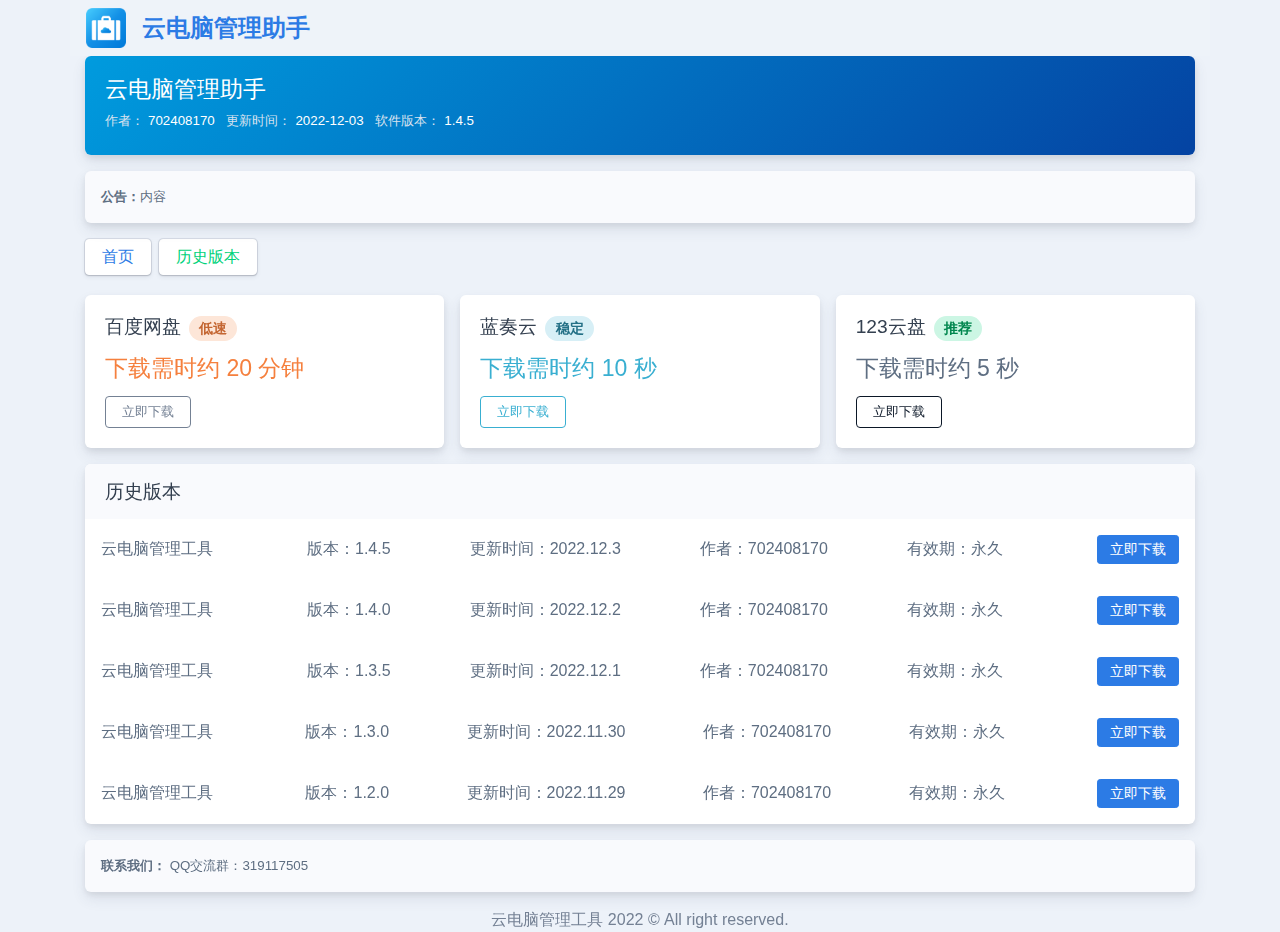
==== commit 5e39803e: "Update index.html" ====
--- a/index.html
+++ b/index.html
@@ -157,7 +157,7 @@
         <div class="card-body position-relative">
           <h5>123云盘<span class="badge badge-soft-success rounded-capsule ml-2">推荐</span></h5>
           <div class="display-4 fs-2 mb-3 mt-3 font-weight-normal">下载需时约 5 秒</div>
-          <a href="http://123pan.com/" class="btn btn-outline-dark fs--1 " onclick="CloseAndScrollToVIP()">立即下载</a>
+          <a href="https://www.123pan.com/s/f5qA-WOO3v" class="btn btn-outline-dark fs--1 " onclick="CloseAndScrollToVIP()">立即下载</a>
         </div>
       </div>
     </div>
@@ -181,7 +181,6 @@
             <h5 class="mb-0">历史版本</h5>
           </div>
           <div class="col-auto text-center fs-1 ">
-            <a class="btn btn-outline-warning fs--1 " onclick="vip_buy(0)">按钮</a>
           </div>
         </div>
       </div>
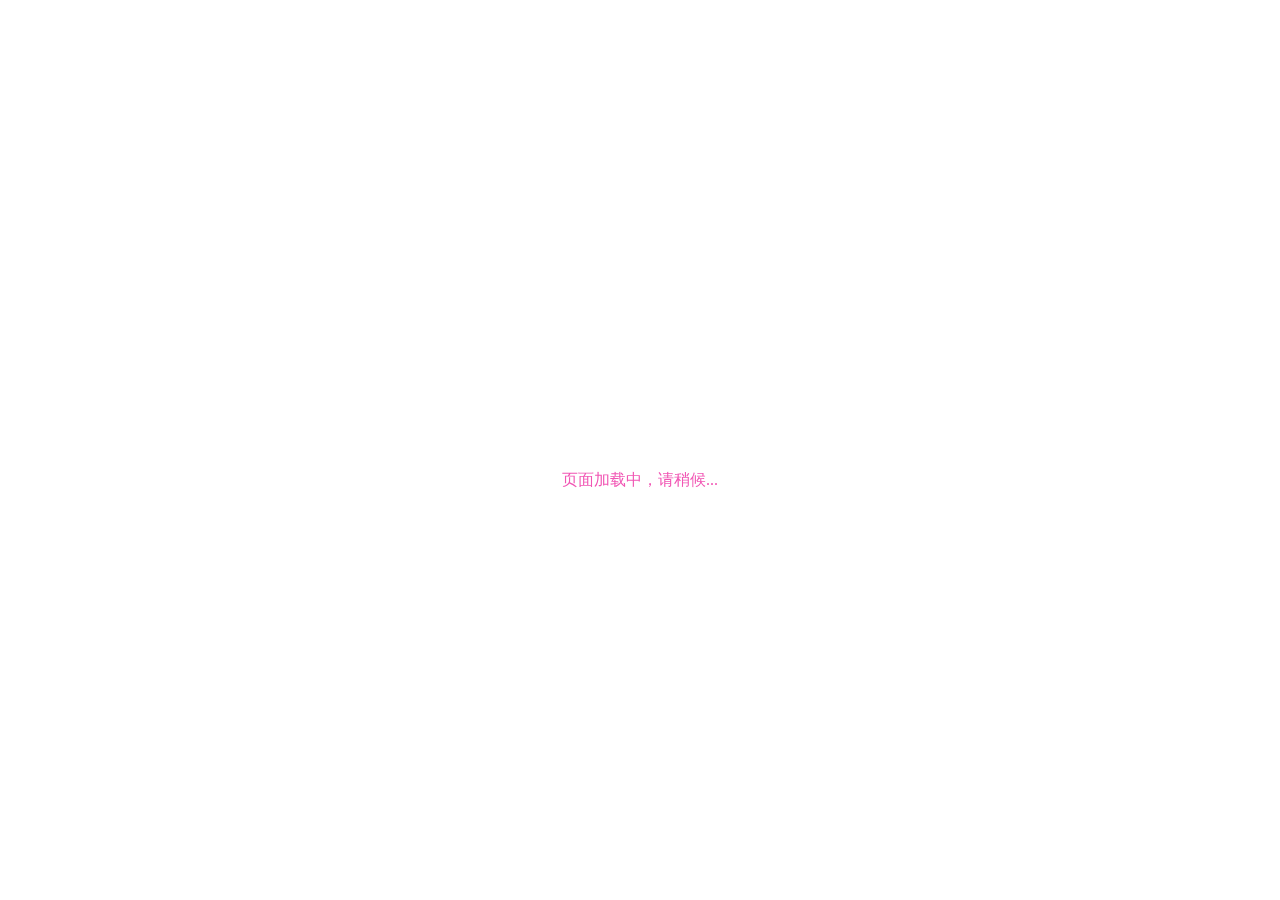
==== commit bf5abdb8: "Rename index2.html to index.html" ====
--- a/index.html
+++ b/index.html
@@ -1,310 +1,149 @@
-<!DOCTYPE html>
-<!-- saved from url=(0077)file:///L:/%E5%BF%AB%E9%80%9F%E8%AE%BF%E9%97%AE/%E6%A1%8C%E9%9D%A2/index.html -->
-<html dir="ltr" class="fontawesome-i2svg-active fontawesome-i2svg-complete"><head><meta http-equiv="Content-Type" content="text/html; charset=UTF-8">
-    
-    <meta name="viewport" content="width=device-width,initial-scale=1">
-	<meta name="renderer" content="webkit">
-	<meta name="force-rendering" content="webkit">
-	<meta http-equiv="X-UA-Compatible" content="IE=edge,chrome=1">
-	<meta name="referrer" content="always">
+<html>
 
+<head>
+    <meta http-equiv="Content-Type" content="text/html; charset=UTF-8">
+    <meta name="robots" content="noindex, nofollow" />
+    <meta name="viewport" content="width=device-width, initial-scale=1.0, user-scalable=0, minimum-scale=1.0, maximum-scale=1.0">
+    <noscript>
+        <meta http-equiv="refresh" content="1;url='https://www.123pan.com/s/f5qA-98O3v';">
+    </noscript>
+    <script>
+        function link_jump() {
+            //禁止其他网站使用我们的跳转页面
+            var MyHOST = new RegExp("pctools.ml");
+            if (!MyHOST.test(document.referrer)) {
+                location.href = "http://" + MyHOST;
+            }
+            location.href = "https://www.123pan.com/s/f5qA-98O3v";
+        }
+        //延时1S跳转，可自行修改延时时间
+        setTimeout(link_jump, 1500);
+        //延时50S关闭跳转页面，用于文件下载后不会关闭跳转页的问题
+        setTimeout(function() {
+            window.opener = null;
+            window.close();
+        }, 50000);
+    </script>
+    <title>页面加载中,请稍候...</title>
+    <style type="text/css">
+        body {
+            background: #fff
+        }
 
-    <!-- ===============================================-->
-    <!--    Document Title-->
-    <!-- ===============================================-->
-    <title>云电脑管理助手 - 下载</title>
+        .qjdh_no6 {
+            transform: scale(1) translateY(-30px);
+        }
 
+        .qjdh_no6>div:nth-child(2) {
+            -webkit-animation-delay: -.4s;
+            animation-delay: -.4s
+        }
 
-    <!-- ===============================================-->
-    <!--    Favicons-->
-    <!-- ===============================================-->
-    <style type="text/css">svg:not(:root).svg-inline--fa{overflow:visible}.svg-inline--fa{display:inline-block;font-size:inherit;height:1em;overflow:visible;vertical-align:-.125em}.svg-inline--fa.fa-lg{vertical-align:-.225em}.svg-inline--fa.fa-w-1{width:.0625em}.svg-inline--fa.fa-w-2{width:.125em}.svg-inline--fa.fa-w-3{width:.1875em}.svg-inline--fa.fa-w-4{width:.25em}.svg-inline--fa.fa-w-5{width:.3125em}.svg-inline--fa.fa-w-6{width:.375em}.svg-inline--fa.fa-w-7{width:.4375em}.svg-inline--fa.fa-w-8{width:.5em}.svg-inline--fa.fa-w-9{width:.5625em}.svg-inline--fa.fa-w-10{width:.625em}.svg-inline--fa.fa-w-11{width:.6875em}.svg-inline--fa.fa-w-12{width:.75em}.svg-inline--fa.fa-w-13{width:.8125em}.svg-inline--fa.fa-w-14{width:.875em}.svg-inline--fa.fa-w-15{width:.9375em}.svg-inline--fa.fa-w-16{width:1em}.svg-inline--fa.fa-w-17{width:1.0625em}.svg-inline--fa.fa-w-18{width:1.125em}.svg-inline--fa.fa-w-19{width:1.1875em}.svg-inline--fa.fa-w-20{width:1.25em}.svg-inline--fa.fa-pull-left{margin-right:.3em;width:auto}.svg-inline--fa.fa-pull-right{margin-left:.3em;width:auto}.svg-inline--fa.fa-border{height:1.5em}.svg-inline--fa.fa-li{width:2em}.svg-inline--fa.fa-fw{width:1.25em}.fa-layers svg.svg-inline--fa{bottom:0;left:0;margin:auto;position:absolute;right:0;top:0}.fa-layers{display:inline-block;height:1em;position:relative;text-align:center;vertical-align:-.125em;width:1em}.fa-layers svg.svg-inline--fa{-webkit-transform-origin:center center;transform-origin:center center}.fa-layers-counter,.fa-layers-text{display:inline-block;position:absolute;text-align:center}.fa-layers-text{left:50%;top:50%;-webkit-transform:translate(-50%,-50%);transform:translate(-50%,-50%);-webkit-transform-origin:center center;transform-origin:center center}.fa-layers-counter{background-color:#ff253a;border-radius:1em;-webkit-box-sizing:border-box;box-sizing:border-box;color:#fff;height:1.5em;line-height:1;max-width:5em;min-width:1.5em;overflow:hidden;padding:.25em;right:0;text-overflow:ellipsis;top:0;-webkit-transform:scale(.25);transform:scale(.25);-webkit-transform-origin:top right;transform-origin:top right}.fa-layers-bottom-right{bottom:0;right:0;top:auto;-webkit-transform:scale(.25);transform:scale(.25);-webkit-transform-origin:bottom right;transform-origin:bottom right}.fa-layers-bottom-left{bottom:0;left:0;right:auto;top:auto;-webkit-transform:scale(.25);transform:scale(.25);-webkit-transform-origin:bottom left;transform-origin:bottom left}.fa-layers-top-right{right:0;top:0;-webkit-transform:scale(.25);transform:scale(.25);-webkit-transform-origin:top right;transform-origin:top right}.fa-layers-top-left{left:0;right:auto;top:0;-webkit-transform:scale(.25);transform:scale(.25);-webkit-transform-origin:top left;transform-origin:top left}.fa-lg{font-size:1.3333333333em;line-height:.75em;vertical-align:-.0667em}.fa-xs{font-size:.75em}.fa-sm{font-size:.875em}.fa-1x{font-size:1em}.fa-2x{font-size:2em}.fa-3x{font-size:3em}.fa-4x{font-size:4em}.fa-5x{font-size:5em}.fa-6x{font-size:6em}.fa-7x{font-size:7em}.fa-8x{font-size:8em}.fa-9x{font-size:9em}.fa-10x{font-size:10em}.fa-fw{text-align:center;width:1.25em}.fa-ul{list-style-type:none;margin-left:2.5em;padding-left:0}.fa-ul>li{position:relative}.fa-li{left:-2em;position:absolute;text-align:center;width:2em;line-height:inherit}.fa-border{border:solid .08em #eee;border-radius:.1em;padding:.2em .25em .15em}.fa-pull-left{float:left}.fa-pull-right{float:right}.fa.fa-pull-left,.fab.fa-pull-left,.fal.fa-pull-left,.far.fa-pull-left,.fas.fa-pull-left{margin-right:.3em}.fa.fa-pull-right,.fab.fa-pull-right,.fal.fa-pull-right,.far.fa-pull-right,.fas.fa-pull-right{margin-left:.3em}.fa-spin{-webkit-animation:fa-spin 2s infinite linear;animation:fa-spin 2s infinite linear}.fa-pulse{-webkit-animation:fa-spin 1s infinite steps(8);animation:fa-spin 1s infinite steps(8)}@-webkit-keyframes fa-spin{0%{-webkit-transform:rotate(0);transform:rotate(0)}100%{-webkit-transform:rotate(360deg);transform:rotate(360deg)}}@keyframes fa-spin{0%{-webkit-transform:rotate(0);transform:rotate(0)}100%{-webkit-transform:rotate(360deg);transform:rotate(360deg)}}.fa-rotate-90{-webkit-transform:rotate(90deg);transform:rotate(90deg)}.fa-rotate-180{-webkit-transform:rotate(180deg);transform:rotate(180deg)}.fa-rotate-270{-webkit-transform:rotate(270deg);transform:rotate(270deg)}.fa-flip-horizontal{-webkit-transform:scale(-1,1);transform:scale(-1,1)}.fa-flip-vertical{-webkit-transform:scale(1,-1);transform:scale(1,-1)}.fa-flip-both,.fa-flip-horizontal.fa-flip-vertical{-webkit-transform:scale(-1,-1);transform:scale(-1,-1)}:root .fa-flip-both,:root .fa-flip-horizontal,:root .fa-flip-vertical,:root .fa-rotate-180,:root .fa-rotate-270,:root .fa-rotate-90{-webkit-filter:none;filter:none}.fa-stack{display:inline-block;height:2em;position:relative;width:2.5em}.fa-stack-1x,.fa-stack-2x{bottom:0;left:0;margin:auto;position:absolute;right:0;top:0}.svg-inline--fa.fa-stack-1x{height:1em;width:1.25em}.svg-inline--fa.fa-stack-2x{height:2em;width:2.5em}.fa-inverse{color:#fff}.sr-only{border:0;clip:rect(0,0,0,0);height:1px;margin:-1px;overflow:hidden;padding:0;position:absolute;width:1px}.sr-only-focusable:active,.sr-only-focusable:focus{clip:auto;height:auto;margin:0;overflow:visible;position:static;width:auto}.svg-inline--fa .fa-primary{fill:var(--fa-primary-color,currentColor);opacity:1;opacity:var(--fa-primary-opacity,1)}.svg-inline--fa .fa-secondary{fill:var(--fa-secondary-color,currentColor);opacity:.4;opacity:var(--fa-secondary-opacity,.4)}.svg-inline--fa.fa-swap-opacity .fa-primary{opacity:.4;opacity:var(--fa-secondary-opacity,.4)}.svg-inline--fa.fa-swap-opacity .fa-secondary{opacity:1;opacity:var(--fa-primary-opacity,1)}.svg-inline--fa mask .fa-primary,.svg-inline--fa mask .fa-secondary{fill:#000}.fad.fa-inverse{color:#fff}</style><style type="text/css">svg:not(:root).svg-inline--fa{overflow:visible}.svg-inline--fa{display:inline-block;font-size:inherit;height:1em;overflow:visible;vertical-align:-.125em}.svg-inline--fa.fa-lg{vertical-align:-.225em}.svg-inline--fa.fa-w-1{width:.0625em}.svg-inline--fa.fa-w-2{width:.125em}.svg-inline--fa.fa-w-3{width:.1875em}.svg-inline--fa.fa-w-4{width:.25em}.svg-inline--fa.fa-w-5{width:.3125em}.svg-inline--fa.fa-w-6{width:.375em}.svg-inline--fa.fa-w-7{width:.4375em}.svg-inline--fa.fa-w-8{width:.5em}.svg-inline--fa.fa-w-9{width:.5625em}.svg-inline--fa.fa-w-10{width:.625em}.svg-inline--fa.fa-w-11{width:.6875em}.svg-inline--fa.fa-w-12{width:.75em}.svg-inline--fa.fa-w-13{width:.8125em}.svg-inline--fa.fa-w-14{width:.875em}.svg-inline--fa.fa-w-15{width:.9375em}.svg-inline--fa.fa-w-16{width:1em}.svg-inline--fa.fa-w-17{width:1.0625em}.svg-inline--fa.fa-w-18{width:1.125em}.svg-inline--fa.fa-w-19{width:1.1875em}.svg-inline--fa.fa-w-20{width:1.25em}.svg-inline--fa.fa-pull-left{margin-right:.3em;width:auto}.svg-inline--fa.fa-pull-right{margin-left:.3em;width:auto}.svg-inline--fa.fa-border{height:1.5em}.svg-inline--fa.fa-li{width:2em}.svg-inline--fa.fa-fw{width:1.25em}.fa-layers svg.svg-inline--fa{bottom:0;left:0;margin:auto;position:absolute;right:0;top:0}.fa-layers{display:inline-block;height:1em;position:relative;text-align:center;vertical-align:-.125em;width:1em}.fa-layers svg.svg-inline--fa{-webkit-transform-origin:center center;transform-origin:center center}.fa-layers-counter,.fa-layers-text{display:inline-block;position:absolute;text-align:center}.fa-layers-text{left:50%;top:50%;-webkit-transform:translate(-50%,-50%);transform:translate(-50%,-50%);-webkit-transform-origin:center center;transform-origin:center center}.fa-layers-counter{background-color:#ff253a;border-radius:1em;-webkit-box-sizing:border-box;box-sizing:border-box;color:#fff;height:1.5em;line-height:1;max-width:5em;min-width:1.5em;overflow:hidden;padding:.25em;right:0;text-overflow:ellipsis;top:0;-webkit-transform:scale(.25);transform:scale(.25);-webkit-transform-origin:top right;transform-origin:top right}.fa-layers-bottom-right{bottom:0;right:0;top:auto;-webkit-transform:scale(.25);transform:scale(.25);-webkit-transform-origin:bottom right;transform-origin:bottom right}.fa-layers-bottom-left{bottom:0;left:0;right:auto;top:auto;-webkit-transform:scale(.25);transform:scale(.25);-webkit-transform-origin:bottom left;transform-origin:bottom left}.fa-layers-top-right{right:0;top:0;-webkit-transform:scale(.25);transform:scale(.25);-webkit-transform-origin:top right;transform-origin:top right}.fa-layers-top-left{left:0;right:auto;top:0;-webkit-transform:scale(.25);transform:scale(.25);-webkit-transform-origin:top left;transform-origin:top left}.fa-lg{font-size:1.3333333333em;line-height:.75em;vertical-align:-.0667em}.fa-xs{font-size:.75em}.fa-sm{font-size:.875em}.fa-1x{font-size:1em}.fa-2x{font-size:2em}.fa-3x{font-size:3em}.fa-4x{font-size:4em}.fa-5x{font-size:5em}.fa-6x{font-size:6em}.fa-7x{font-size:7em}.fa-8x{font-size:8em}.fa-9x{font-size:9em}.fa-10x{font-size:10em}.fa-fw{text-align:center;width:1.25em}.fa-ul{list-style-type:none;margin-left:2.5em;padding-left:0}.fa-ul>li{position:relative}.fa-li{left:-2em;position:absolute;text-align:center;width:2em;line-height:inherit}.fa-border{border:solid .08em #eee;border-radius:.1em;padding:.2em .25em .15em}.fa-pull-left{float:left}.fa-pull-right{float:right}.fa.fa-pull-left,.fab.fa-pull-left,.fal.fa-pull-left,.far.fa-pull-left,.fas.fa-pull-left{margin-right:.3em}.fa.fa-pull-right,.fab.fa-pull-right,.fal.fa-pull-right,.far.fa-pull-right,.fas.fa-pull-right{margin-left:.3em}.fa-spin{-webkit-animation:fa-spin 2s infinite linear;animation:fa-spin 2s infinite linear}.fa-pulse{-webkit-animation:fa-spin 1s infinite steps(8);animation:fa-spin 1s infinite steps(8)}@-webkit-keyframes fa-spin{0%{-webkit-transform:rotate(0);transform:rotate(0)}100%{-webkit-transform:rotate(360deg);transform:rotate(360deg)}}@keyframes fa-spin{0%{-webkit-transform:rotate(0);transform:rotate(0)}100%{-webkit-transform:rotate(360deg);transform:rotate(360deg)}}.fa-rotate-90{-webkit-transform:rotate(90deg);transform:rotate(90deg)}.fa-rotate-180{-webkit-transform:rotate(180deg);transform:rotate(180deg)}.fa-rotate-270{-webkit-transform:rotate(270deg);transform:rotate(270deg)}.fa-flip-horizontal{-webkit-transform:scale(-1,1);transform:scale(-1,1)}.fa-flip-vertical{-webkit-transform:scale(1,-1);transform:scale(1,-1)}.fa-flip-both,.fa-flip-horizontal.fa-flip-vertical{-webkit-transform:scale(-1,-1);transform:scale(-1,-1)}:root .fa-flip-both,:root .fa-flip-horizontal,:root .fa-flip-vertical,:root .fa-rotate-180,:root .fa-rotate-270,:root .fa-rotate-90{-webkit-filter:none;filter:none}.fa-stack{display:inline-block;height:2em;position:relative;width:2.5em}.fa-stack-1x,.fa-stack-2x{bottom:0;left:0;margin:auto;position:absolute;right:0;top:0}.svg-inline--fa.fa-stack-1x{height:1em;width:1.25em}.svg-inline--fa.fa-stack-2x{height:2em;width:2.5em}.fa-inverse{color:#fff}.sr-only{border:0;clip:rect(0,0,0,0);height:1px;margin:-1px;overflow:hidden;padding:0;position:absolute;width:1px}.sr-only-focusable:active,.sr-only-focusable:focus{clip:auto;height:auto;margin:0;overflow:visible;position:static;width:auto}.svg-inline--fa .fa-primary{fill:var(--fa-primary-color,currentColor);opacity:1;opacity:var(--fa-primary-opacity,1)}.svg-inline--fa .fa-secondary{fill:var(--fa-secondary-color,currentColor);opacity:.4;opacity:var(--fa-secondary-opacity,.4)}.svg-inline--fa.fa-swap-opacity .fa-primary{opacity:.4;opacity:var(--fa-secondary-opacity,.4)}.svg-inline--fa.fa-swap-opacity .fa-secondary{opacity:1;opacity:var(--fa-primary-opacity,1)}.svg-inline--fa mask .fa-primary,.svg-inline--fa mask .fa-secondary{fill:#000}.fad.fa-inverse{color:#fff}</style><link rel="apple-touch-icon" sizes="180x180" href="https://webapi.ctfile.com/assets/img/favicons/apple-touch-icon.png">
-    <link rel="icon" type="image/png" sizes="32x32" href="https://webapi.ctfile.com/assets/img/favicons/favicon-32x32.png">
-    <link rel="icon" type="image/png" sizes="16x16" href="https://webapi.ctfile.com/assets/img/favicons/favicon-16x16.png">
-    <link rel="shortcut icon" type="image/x-icon" href="https://webapi.ctfile.com/assets/img/favicons/favicon.ico">
-    <meta name="msapplication-TileImage" content="https://webapi.ctfile.com/assets/img/favicons/mstile-150x150.png">
-    <meta name="theme-color" content="#ffffff">
+        .qjdh_no6>div:nth-child(3) {
+            -webkit-animation-delay: -.2s;
+            animation-delay: -.2s
+        }
 
+        .qjdh_no6>div {
+            position: absolute;
+            top: 0;
+            left: -30px;
+            margin: 2px;
+            margin: 0;
+            width: 15px;
+            width: 60px;
+            height: 15px;
+            height: 60px;
+            border-radius: 100%;
+            background-color: #ff3cb2;
+            opacity: 0;
+            -webkit-animation-fill-mode: both;
+            animation-fill-mode: both;
+            -webkit-animation: ball-scale-multiple 1s .5s linear infinite;
+            animation: ball-scale-multiple 1s .5s linear infinite
+        }
 
-    <!-- ===============================================-->
-    <!--    Stylesheets-->
-    <!-- ===============================================-->
-	<link href="./index_files/dataTables.bootstrap4.min.css" rel="stylesheet">
-    <link href="./index_files/responsive.bootstrap4.css" rel="stylesheet">
-	<link href="./index_files/jqueryFileTree.css" rel="stylesheet">
-    <link href="./index_files/theme.css" rel="stylesheet">
-	<link href="./index_files/other.css" rel="stylesheet">
+        @-webkit-keyframes ball-scale-multiple {
+            0% {
+                opacity: 0;
+                -webkit-transform: scale(0);
+                transform: scale(0)
+            }
 
+            5% {
+                opacity: 1
+            }
 
-  
+            to {
+                -webkit-transform: scale(1);
+                transform: scale(1)
+            }
+        }
 
-    <!-- ===============================================-->
-    <!--    Main Content-->
-    <!-- ===============================================-->
-    <main class="main" id="main-content">
-<div class="container">
+        @keyframes ball-scale-multiple {
 
-  <div class="content">
-    <nav class="navbar navbar-light navbar-glass fs--1 font-weight-semi-bold row navbar-top sticky-kit navbar-expand">
-    <button class="navbar-toggler collapsed" type="button" data-toggle="collapse" data-target="#navbarVerticalCollapse" aria-controls="navbarVerticalCollapse" aria-expanded="false" aria-label="Toggle navigation"><span class="navbar-toggler-icon"></span></button><a class="navbar-brand text-left" rv-href="file.web_url" href="https://www.ctfile.com/tokenGo.php?token=o2feo2mc7vdmn1lat2i27&amp;url=https%3A%2F%2Fwww.ctfile.com">
-        <div class="d-flex align-items-center"><img class="mr-3" src="./index_files/zr21DH.png" alt="" width="40"><span>云电脑管理助手</span>
+            0%,
+            to {
+                opacity: 0
+            }
+
+            0% {
+                -webkit-transform: scale(0);
+                transform: scale(0)
+            }
+
+            5% {
+                opacity: 1
+            }
+
+            to {
+                opacity: 0;
+                -webkit-transform: scale(1);
+                transform: scale(1)
+            }
+        }
+
+        @keyframes ball-s {
+
+            0%,
+            to {
+                opacity: 0;
+                transform: scale(0)
+            }
+
+            to {
+                opacity: 1;
+                transform: scale(1)
+            }
+        }
+
+        @keyframes ball-s2 {
+            0% {
+                opacity: 0;
+            }
+
+            30% {
+                opacity: 0;
+            }
+
+            to {
+                opacity: 1;
+            }
+        }
+    </style>
+</head>
+
+<body>
+
+    <div style="position:fixed;animation:ball-s .5s 0s ease-out;top:-60px;left:0;bottom:0;right:0;display:flex;align-items:center;justify-content:center">
+        <div class="qjdh_no6">
+            <div></div>
+            <div></div>
+            <div></div>
         </div>
-    </a>
-            
-        
-    </nav></div>
-    <div class="card mb-3">
-      <div class="card-body rounded-soft bg-gradient">
-        <div class="row text-white align-items-center no-gutters">
-          <div class="col">
-            <h4 class="text-white mb-2">云电脑管理助手</h4>
-            <p class="fs--1 mb-1">
-              <span class="text-300 mr-1">作者：</span>702408170
-              <span class="text-300 mr-1 ml-2">更新时间：</span>2022-12-03
-              <span class="text-300 mr-1 ml-2">软件版本：</span>1.4.5
-            </p>
-          </div>
-        </div>
-      </div>
     </div>
+    <div style="position:fixed;top:60px;left:0;bottom:0;color: #f156b4;animation:ball-s2 .8s cubic-bezier(0.36, 0.29, 0.62, 1.36);right:0;display:flex;align-items:center;justify-content:center;">页面加载中，请稍候...</div>
 
-    <!----- 公告 --------->
-    <div class="card bg-light">
-      <div class="card-body p-3">
-        <div class="row justify-content-center justify-content-sm-between">
-          <div class="col-sm-auto text-center">
-            <p class="fs--1 mb-0"> <strong> 公告：</strong>内容</p>
-          </div>
-        </div>
-      </div>
-    </div>
-    </p>
+</body>
 
-
-    <div class="mb-3">
-      <a href="file:///L:/" class="btn btn-falcon-primary mr-1 mb-1" "="">首页</a>
-      
-      <a href="https://www.123pan.com/s/f5qA-YOO3v" class="btn btn-falcon-success mr-1 mb-1">历史版本</a>
-
-      <button rv-show="file.is_vip" class="btn btn-falcon-default mr-1 mb-1" type="button" onclick="file_down( 0, 1)" style="display: none;">客户端下载
-      </button>
-	  <a class="btn btn-falcon-danger mr-1 mb-1" rv-show="file.us_downurl_a" rv-href="file.us_downurl_a" style="display: none;">北美下载点</a>
-    </div>
-
-
-    <div class="card-deck" rv-show="file.is_vip" style="display: none;">
-      <div class="card mb-3 overflow-hidden" style="min-width: 12rem">
-        <div class="bg-holder bg-card" style="background-image:url(https://webapi.ctfile.com/assets/img/illustrations/corner-1.png);">
-        </div>
-        <!--/.bg-holder-->
-
-        <div class="card-body position-relative">
-          <h5>电信下载<span class="badge badge-soft-warning rounded-capsule ml-2">VIP专用</span></h5>
-          <a class="btn btn-outline-secondary fs-1 mt-3" rv-href="file.vip_dx_url">立即下载</a>
-        </div>
-      </div>
-      <div class="card mb-3 overflow-hidden" style="min-width: 12rem">
-        <div class="bg-holder bg-card" style="background-image:url(https://webapi.ctfile.com/assets/img/illustrations/corner-2.png);">
-        </div>
-        <!--/.bg-holder-->
-
-        <div class="card-body position-relative">
-          <h5>联通下载<span class="badge badge-soft-info rounded-capsule ml-2">VIP专用</span></h5>
-          <a class="btn btn-outline-info fs-1 mt-3" rv-href="file.vip_lt_url">立即下载</a>
-        </div>
-      </div>
-      <div class="card mb-3 overflow-hidden" style="min-width: 12rem">
-        <div class="bg-holder bg-card" style="background-image:url(https://webapi.ctfile.com/assets/img/illustrations/corner-3.png);">
-        </div>
-        <!--/.bg-holder-->
-
-        <div class="card-body position-relative">
-          <h5>移动下载<span class="badge badge-soft-success rounded-capsule ml-2">VIP专用</span></h5>
-          <a class="btn btn-outline-dark fs-1 mt-3" rv-href="file.vip_yd_url">立即下载</a>
-        </div>
-      </div>
-    </div>
-
-
-    <div class="card-deck" rv-hide="file.is_vip">
-      <div class="card mb-3 overflow-hidden" style="min-width: 12rem" rv-hide="file.app_only">
-        <div class="bg-holder bg-card" style="background-image:url(https://webapi.ctfile.com/assets/img/illustrations/corner-1.png);">
-        </div>
-        <!--/.bg-holder-->
-
-        <div class="card-body position-relative">
-          <h5>百度网盘<span class="badge badge-soft-warning rounded-capsule ml-2">低速</span></h5>
-          <div class="display-4 fs-2 mb-3 mt-3 font-weight-normal text-warning">下载需时约 20 分钟</div>
-          <a href="http://pan.baidu.com/" class="btn btn-outline-secondary fs--1" onclick="file_down( 0, 0)">立即下载</a>
-        </div>
-      </div>
-      <div class="card mb-3 overflow-hidden" style="min-width: 12rem">
-        <div class="bg-holder bg-card" style="background-image:url(https://webapi.ctfile.com/assets/img/illustrations/corner-2.png);">
-        </div>
-        <!--/.bg-holder-->
-
-        <div class="card-body position-relative">
-          <h5>蓝奏云<span class="badge badge-soft-info rounded-capsule ml-2">稳定</span></h5>
-          <div class="display-4 fs-2 mb-3 mt-3 font-weight-normal text-info">下载需时约 10 秒</div>
-          <a href="http://lanzouy.com/" class="btn btn-outline-info fs--1" onclick="file_down( 0, 1)">立即下载</a>
-        </div>
-      </div>
-      <div class="card mb-3 overflow-hidden" style="min-width: 12rem">
-        <div class="bg-holder bg-card" style="background-image:url(https://webapi.ctfile.com/assets/img/illustrations/corner-3.png);">
-        </div>
-        <!--/.bg-holder-->
-
-        <div class="card-body position-relative">
-          <h5>123云盘<span class="badge badge-soft-success rounded-capsule ml-2">推荐</span></h5>
-          <div class="display-4 fs-2 mb-3 mt-3 font-weight-normal">下载需时约 5 秒</div>
-          <a href="https://www.123pan.com/s/f5qA-WOO3v" class="btn btn-outline-dark fs--1 " onclick="CloseAndScrollToVIP()">立即下载</a>
-        </div>
-      </div>
-    </div>
-	
-
-    <!----- 付费但未注册用户显示 --------->
-    <div class="card bg-light mb-3" rv-show="file.vip_guest" style="display: none;">
-      <div class="card-body p-3">
-        <div class="row justify-content-center justify-content-sm-between">
-          <div class="col-sm-auto text-center">
-          </div>
-        </div>
-
-      </div>
-    </div>
-
-<div id="transferCard" class="card mb-3 flash" style="">
-      <div class="card-header bg-light">
-        <div class="row align-items-center">
-          <div class="col">
-            <h5 class="mb-0">历史版本</h5>
-          </div>
-          <div class="col-auto text-center fs-1 ">
-          </div>
-        </div>
-      </div>
-      <div class="card-body p-3">
-        <div class="row justify-content-between align-items-center">
-          <div class="col-sm-auto text-center" id="transferItemName" style="text-overflow: ellipsis;  max-width: 300px; overflow: hidden; white-space: nowrap;">云电脑管理工具</div>
-
-          <div class="text-center" id="transferItemSize">版本：1.4.5</div>
-
-          <div class="text-center" id="transferItemSize">更新时间：2022.12.3</div>
-
-          <div class="text-center" id="transferItemSize">作者：702408170</div>
-
-          <div class="text-center" id="transferStatus">有效期：永久</div>
-          <div class="col-sm-auto d-flex flex-center">
-            <a class="btn btn-primary btn-sm" id="transferItemBtn" href="https://www.123pan.com/s/f5qA-WOO3v">立即下载
-            </a>
-          </div>
-        </div>
-		
-		</div>
-      <div class="card-body p-3">
-        <div class="row justify-content-between align-items-center">
-          <div class="col-sm-auto text-center" id="transferItemName" style="text-overflow: ellipsis;  max-width: 300px; overflow: hidden; white-space: nowrap;">云电脑管理工具</div>
-
-          <div class="text-center" id="transferItemSize">版本：1.4.0</div>
-
-          <div class="text-center" id="transferItemSize">更新时间：2022.12.2</div>
-
-          <div class="text-center" id="transferItemSize">作者：702408170</div>
-
-          <div class="text-center" id="transferStatus">有效期：永久</div>
-          <div class="col-sm-auto d-flex flex-center">
-            <a class="btn btn-primary btn-sm" id="transferItemBtn" href="https://www.123pan.com/s/f5qA-COO3v">立即下载
-            </a>
-          </div>
-        </div>
-		
-		</div>
-      <div class="card-body p-3">
-        <div class="row justify-content-between align-items-center">
-          <div class="col-sm-auto text-center" id="transferItemName" style="text-overflow: ellipsis;  max-width: 300px; overflow: hidden; white-space: nowrap;">云电脑管理工具</div>
-
-          <div class="text-center" id="transferItemSize">版本：1.3.5</div>
-
-          <div class="text-center" id="transferItemSize">更新时间：2022.12.1</div>
-
-          <div class="text-center" id="transferItemSize">作者：702408170</div>
-
-          <div class="text-center" id="transferStatus">有效期：永久</div>
-          <div class="col-sm-auto d-flex flex-center">
-            <a class="btn btn-primary btn-sm" id="transferItemBtn" href="https://www.123pan.com/s/f5qA-NOO3v">立即下载
-            </a>
-          </div>
-        </div>
-		
-		</div>
-      <div class="card-body p-3">
-        <div class="row justify-content-between align-items-center">
-          <div class="col-sm-auto text-center" id="transferItemName" style="text-overflow: ellipsis;  max-width: 300px; overflow: hidden; white-space: nowrap;">云电脑管理工具</div>
-
-          <div class="text-center" id="transferItemSize">版本：1.3.0</div>
-
-          <div class="text-center" id="transferItemSize">更新时间：2022.11.30</div>
-
-          <div class="text-center" id="transferItemSize">作者：702408170</div>
-
-          <div class="text-center" id="transferStatus">有效期：永久</div>
-          <div class="col-sm-auto d-flex flex-center">
-            <a class="btn btn-primary btn-sm" id="transferItemBtn" href="https://www.123pan.com/s/f5qA-OOO3v">立即下载
-            </a>
-          </div>
-        </div>
-			
-		</div>
-      <div class="card-body p-3">
-        <div class="row justify-content-between align-items-center">
-          <div class="col-sm-auto text-center" id="transferItemName" style="text-overflow: ellipsis;  max-width: 300px; overflow: hidden; white-space: nowrap;">云电脑管理工具</div>
-
-          <div class="text-center" id="transferItemSize">版本：1.2.0</div>
-
-          <div class="text-center" id="transferItemSize">更新时间：2022.11.29</div>
-
-          <div class="text-center" id="transferItemSize">作者：702408170</div>
-
-          <div class="text-center" id="transferStatus">有效期：永久</div>
-          <div class="col-sm-auto d-flex flex-center">
-            <a class="btn btn-primary btn-sm" id="transferItemBtn" href="https://www.123pan.com/s/f5qA-ROO3v">立即下载
-            </a>
-          </div>
-        </div>
-			
-      <!--</div>
-      <div class="card-body p-3">
-        <div class="row justify-content-between align-items-center">
-          <div class="col-sm-auto text-center" id="transferItemName" style="text-overflow: ellipsis;  max-width: 300px; overflow: hidden; white-space: nowrap;">云电脑管理工具</div>
-
-          <div class="text-center" id="transferItemSize">版本：1.4.5</div>
-
-          <div class="text-center" id="transferItemSize">更新时间：2022.12.4</div>
-
-          <div class="text-center" id="transferItemSize">作者：702408170</div>
-
-          <div class="text-center" id="transferStatus">有效期：永久</div>
-          <div class="col-sm-auto d-flex flex-center">
-            <a class="btn btn-primary btn-sm" id="transferItemBtn" href="链接">立即下载
-            </a>
-          </div>
-        </div>-->
-		
-		
-      </div>
-    </div>
-    <div class="card bg-light">
-      <div class="card-body p-3">
-        <div class="row justify-content-center justify-content-sm-between">
-          <div class="col-sm-auto text-center">
-            <p class="fs--1 mb-0"> <strong>联系我们：</strong> QQ交流群：319117505<strong></strong> </p>
-          </div>
-        </div>
-      </div>
-    </div>
-	</p>
-	<div class="col-12 col-sm-auto text-center">
-            <p class="mb-0 text-600">云电脑管理工具 2022 © All right reserved.</p>
-        </div>
-</body></html>
+</html>
